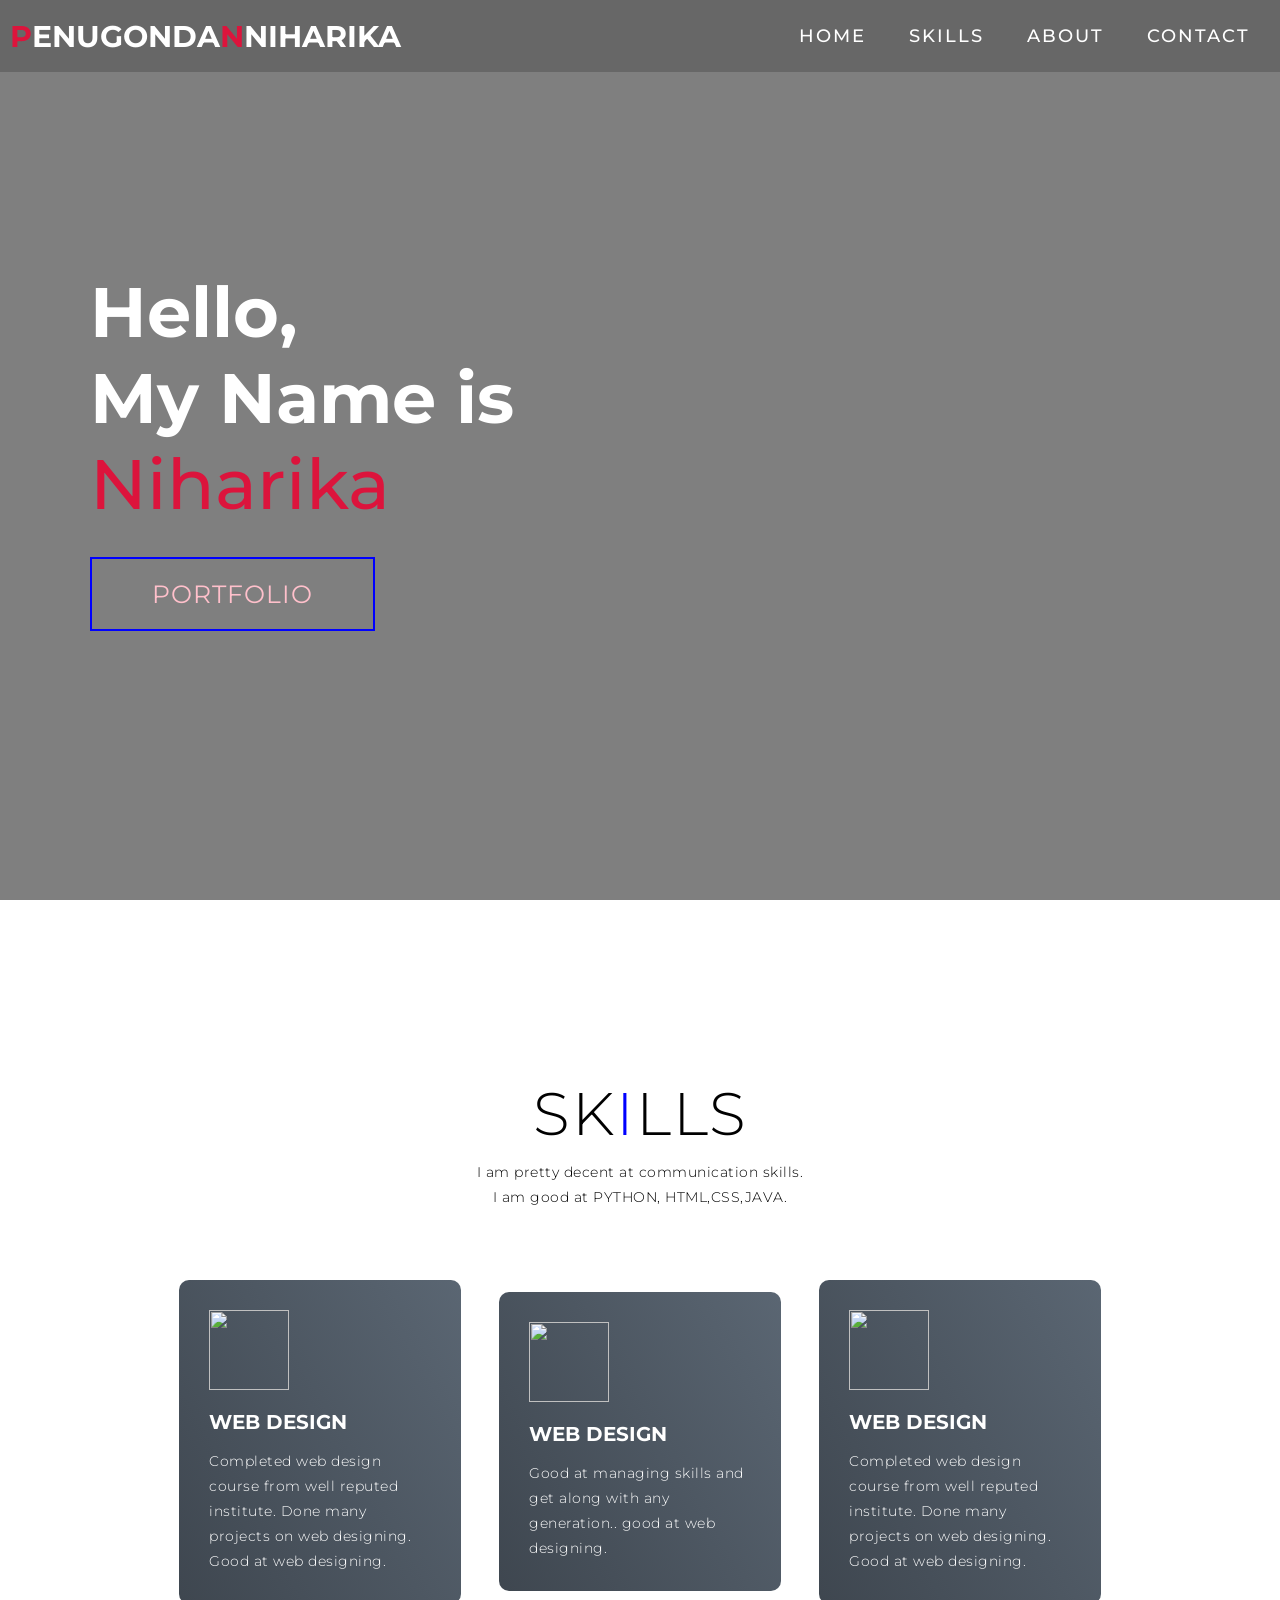
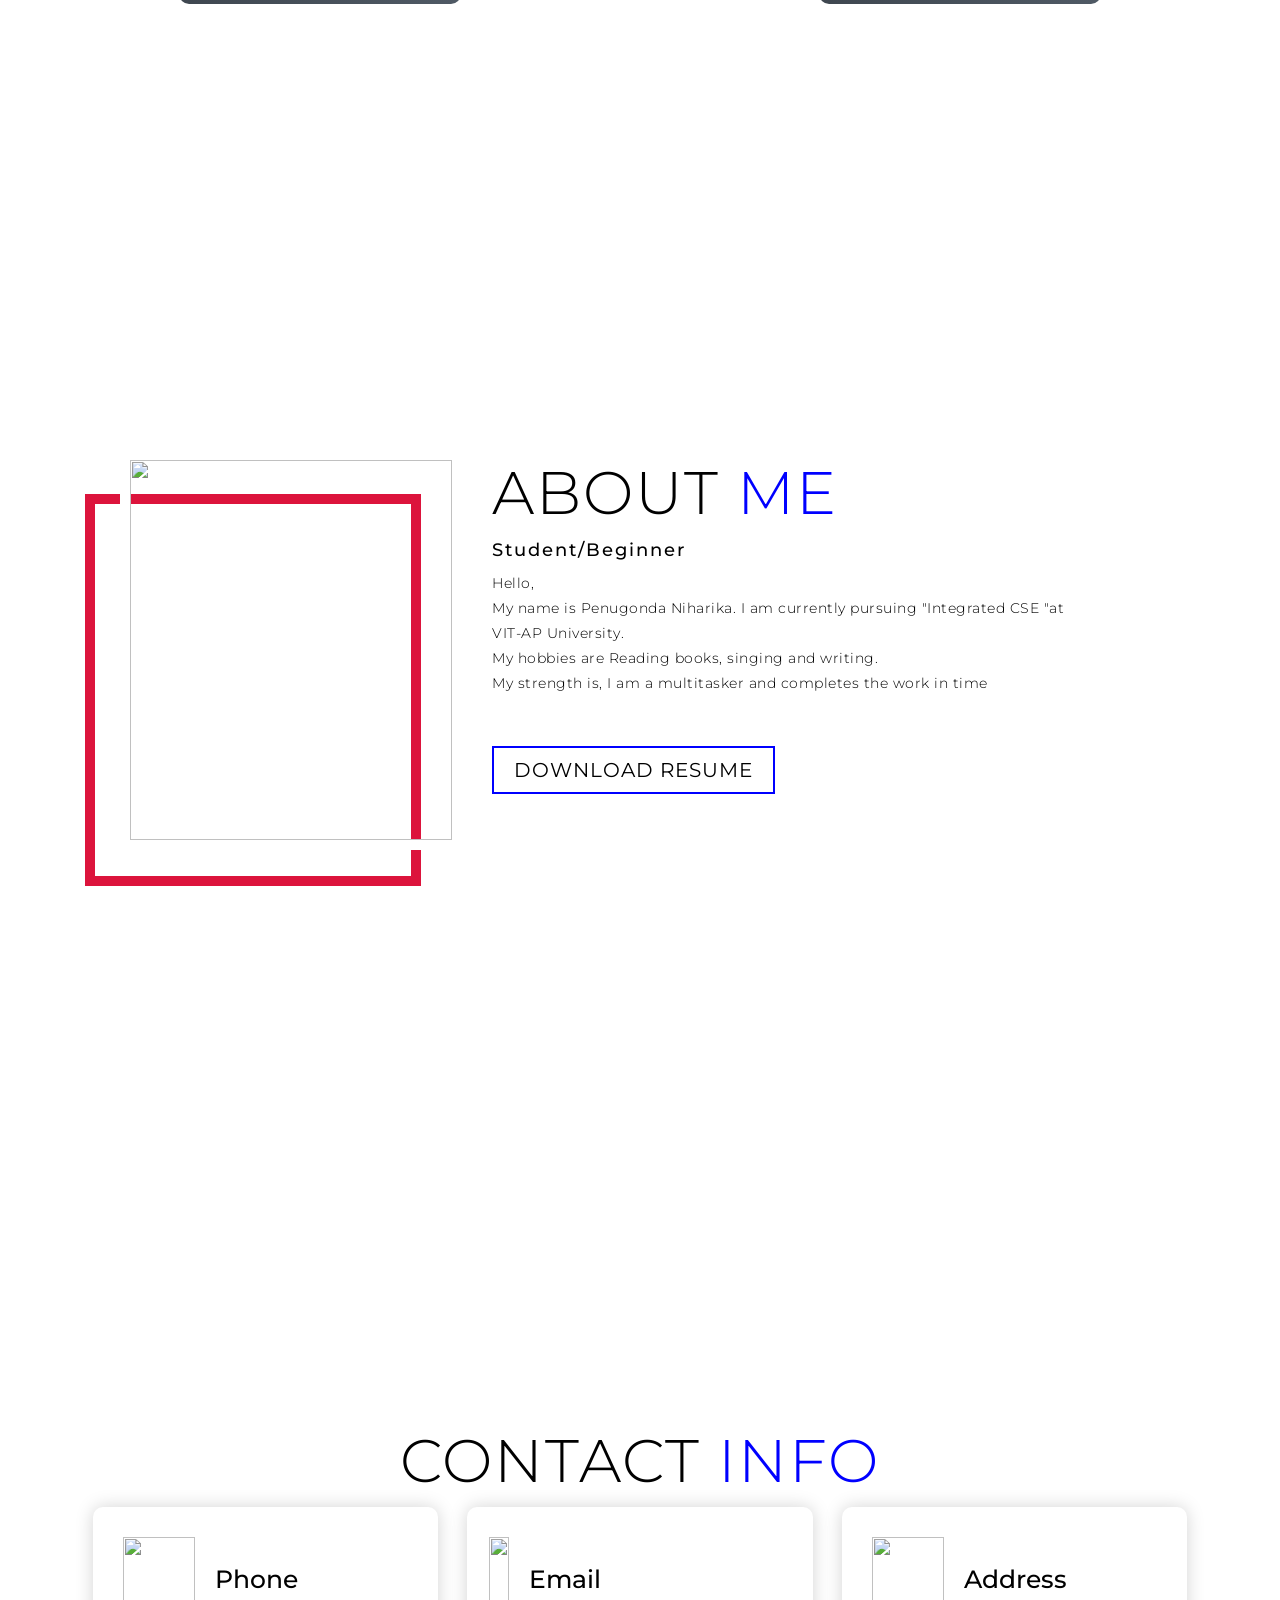
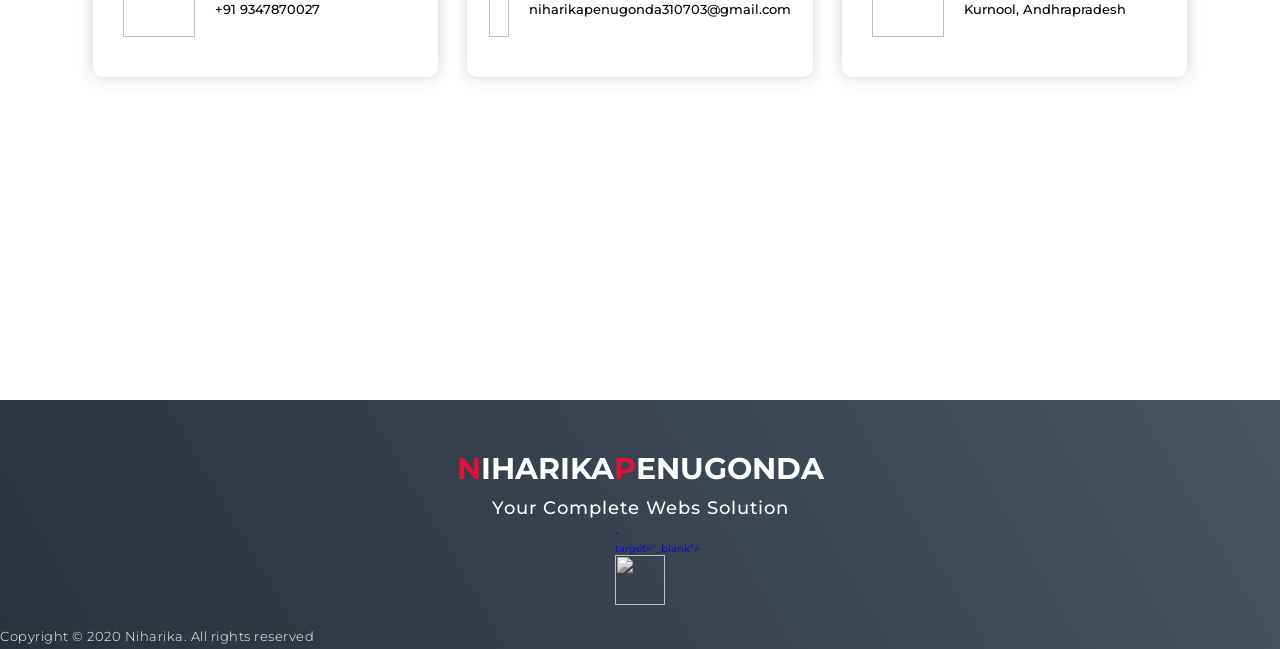
==== index.html @ 0c395444 "Create index.html `" ====
<!DOCTYPE html>
<html lang="en">

<head>
                      <meta charset="UTF-8">
                      <meta name="viewport" content="width=device-width, initial-scale=1.0">
                      <link rel="stylesheet" href="style.css">
                      <title>My Website</title>
                      <style>
                        @import 'https://fonts.googleapis.com/css?family=Montserrat:300, 400, 700&display=swap';
                        * {
                          padding: 0;
                          margin: 0;
                          box-sizing: border-box;
                        }
                        html{
                          font-size: 10px;
                          font-family: 'Montserrat', sans-serif;
                          scroll-behavior: smooth;
                        }
                        a {
                          text-decoration: none;
                        }
                        .container {
                          min-height: 100vh;
                          width: 100%;
                          display: flex;
                          align-items: center;
                          justify-content: center;
                        }
                        img {
                          height: 100%;
                          width: 100%;
                          object-fit: cover;
                        }
                        p {
                          color: black;
                          font-size: 1.4rem;
                          margin-top: 5px;
                          line-height: 2.5rem;
                          font-weight: 300;
                          letter-spacing: 0.05rem;
                        }
                        .section-title {
                          font-size: 4rem;
                          font-weight: 300;
                          color: black;
                          margin-bottom: 10px;
                          text-transform: uppercase;
                          letter-spacing: 0.2rem;
                          text-align: center;
                        }
                        .section-title span {
                          color: blue;
                        }

                        .cta {
                          display: inline-block;
                          padding: 10px 30px;
                          color: pink;
                          background-color: transparent;
                          border: 2px solid blue;
                          font-size: 2rem;
                          text-transform: uppercase;
                          letter-spacing: 0.1rem;
                          margin-top: 30px;
                          transition: 0.3s ease;
                          transition-property: background-color, color;
                        }
                        .cta:hover {
                          color: white;
                          background-color: crimson;
                        }
                        .brand h1 {
                          font-size: 3rem;
                          text-transform: uppercase;
                          color: white;
                        }
                        .brand h1 span {
                          color: crimson;
                        }

                        /* Header section */
                        #header {
                          position: fixed;
                          z-index: 1000;
                          left: 0;
                          top: 0;
                          width: 100vw;
                          height: auto;
                        }
                        #header .header {
                          min-height: 8vh;
                          background-color: rgba(31, 30, 30, 0.24);
                          transition: 0.3s ease background-color;
                        }
                        #header .nav-bar {
                          display: flex;
                          align-items: center;
                          justify-content: space-between;
                          width: 100%;
                          height: 100%;
                          max-width: 1300px;
                          padding: 0 10px;
                        }
                        #header .nav-list ul {
                          list-style: none;
                          position: absolute;
                          background-color: rgb(31, 30, 30);
                          width: 100vw;
                          height: 100vh;
                          left: 100%;
                          top: 0;
                          display: flex;
                          flex-direction: column;
                          justify-content: center;
                          align-items: center;
                          z-index: 1;
                          overflow-x: hidden;
                          transition: 0.5s ease left;
                        }
                        #header .nav-list ul.active {
                          left: 0%;
                        }
                        #header .nav-list ul a {
                          font-size: 2.5rem;
                          font-weight: 500;
                          letter-spacing: 0.2rem;
                          text-decoration: none;
                          color: white;
                          text-transform: uppercase;
                          padding: 20px;
                          display: block;
                        }
                        #header .nav-list ul a::after {
                          content: attr(data-after);
                          position: absolute;
                          top: 50%;
                          left: 50%;
                          transform: translate(-50%, -50%) scale(0);
                          color: rgba(240, 248, 255, 0.021);
                          font-size: 13rem;
                          letter-spacing: 50px;
                          z-index: -1;
                          transition: 0.3s ease letter-spacing;
                        }
                        #header .nav-list ul li:hover a::after {
                          transform: translate(-50%, -50%) scale(1);
                          letter-spacing: initial;
                        }
                        #header .nav-list ul li:hover a {
                          color: crimson;
                        }
                        #header .hamburger {
                          height: 60px;
                          width: 60px;
                          display: inline-block;
                          border: 3px solid white;
                          border-radius: 50%;
                          position: relative;
                          display: flex;
                          align-items: center;
                          justify-content: center;
                          z-index: 100;
                          cursor: pointer;
                          transform: scale(0.8);
                          margin-right: 20px;
                        }
                        #header .hamburger:after {
                          position: absolute;
                          content: '';
                          height: 100%;
                          width: 100%;
                          border-radius: 50%;
                          border: 3px solid white;
                          animation: hamburger_puls 1s ease infinite;
                        }
                        #header .hamburger .bar {
                          height: 2px;
                          width: 30px;
                          position: relative;
                          background-color: white;
                          z-index: -1;
                        }
                        #header .hamburger .bar::after,
                        #header .hamburger .bar::before {
                          content: '';
                          position: absolute;
                          height: 100%;
                          width: 100%;
                          left: 0;
                          background-color: white;
                          transition: 0.3s ease;
                          transition-property: top, bottom;
                        }
                        #header .hamburger .bar::after {
                          top: 8px;
                        }
                        #header .hamburger .bar::before {
                          bottom: 8px;
                        }
                        #header .hamburger.active .bar::before {
                          bottom: 0;
                        }
                        #header .hamburger.active .bar::after {
                          top: 0;
                        }
                        /* End Header section */

                        /* Hero Section */
                        #hero {
                          background-image: url(https://res.cloudinary.com/dhdazgldw/image/upload/v1661794485/1633190219-1633190218877_yqsqzp.jpg);
                          background-size: cover;
                          background-position:right;
                          position: relative;
                          z-index: 1;
                        }
                        #hero::after {
                          content: '';
                          position: absolute;
                          left: 0;
                          top: 0;
                          height: 100%;
                          width: 100%;
                          background-color: black;
                          opacity: 0.5;
                          z-index: -1;
                        }
                        #hero .hero {
                          max-width: 1200px;
                          margin: 0 auto;
                          padding: 0 50px;
                          justify-content: flex-start;
                        }
                        #hero h1 {
                          display: block;
                          width: fit-content;
                          font-size: 4rem;
                          position: relative;
                          color: transparent;
                          animation: text_reveal 0.5s ease forwards;
                          animation-delay: 1s;
                        }
                        #hero h1:nth-child(1) {
                          animation-delay: 1s;
                        }
                        #hero h1:nth-child(2) {
                          animation-delay: 2s;
                        }
                        #hero h1:nth-child(3) {
                          animation: text_reveal_name 0.5s ease forwards;
                          animation-delay: 3s;
                        }
                        #hero h1 span {
                          position: absolute;
                          top: 0;
                          left: 0;
                          height: 100%;
                          width: 0;
                          background-color: crimson;
                          animation: text_reveal_box 1s ease;
                          animation-delay: 0.5s;
                        }
                        #hero h1:nth-child(1) span {
                          animation-delay: 0.5s;
                        }
                        #hero h1:nth-child(2) span {
                          animation-delay: 1.5s;
                        }
                        #hero h1:nth-child(3) span {
                          animation-delay: 2.5s;
                        }

                        /* End Hero Section */

                        /* Services Section */
                        #services .services {
                          flex-direction: column;
                          text-align: center;
                          max-width: 1500px;
                          margin: 0 auto;
                          padding: 100px 0;
                        }
                        #services .service-top {
                          max-width: 500px;
                          margin: 0 auto;
                        }
                        #services .service-bottom {
                          display: flex;
                          align-items: center;
                          justify-content: center;
                          flex-wrap: wrap;
                          margin-top: 50px;
                        }
                        #services .service-item {
                          flex-basis: 80%;
                          display: flex;
                          align-items: flex-start;
                          justify-content: center;
                          flex-direction: column;
                          padding: 30px;
                          border-radius: 10px;
                          background-image: url(./img/img-1.png);
                          background-size: cover;
                          margin: 10px 5%;
                          position: relative;
                          z-index: 1;
                          overflow: hidden;
                        }
                        #services .service-item::after {
                          content: '';
                          position: absolute;
                          left: 0;
                          top: 0;
                          height: 100%;
                          width: 100%;
                          background-image: linear-gradient(60deg, #29323c 0%, #485563 100%);
                          opacity: 0.9;
                          z-index: -1;
                        }
                        #services .service-bottom .icon {
                          height: 80px;
                          width: 80px;
                          margin-bottom: 20px;
                        }
                        #services .service-item h2 {
                          font-size: 2rem;
                          color: white;
                          margin-bottom: 10px;
                          text-transform: uppercase;
                        }
                        #services .service-item p {
                          color: white;
                          text-align: left;
                        }
                        /* End Services Section */



                        /* About Section */
                        #about .about {
                          flex-direction: column-reverse;
                          text-align: center;
                          max-width: 1200px;
                          margin: 0 auto;
                          padding: 100px 20px;
                        }
                        #about .col-left {
                          width: 250px;
                          height: 360px;
                        }
                        #about .col-right {
                          width: 100%;
                        }
                        #about .col-right h2 {
                          font-size: 1.8rem;
                          font-weight: 500;
                          letter-spacing: 0.2rem;
                          margin-bottom: 10px;
                        }
                        #about .col-right p {
                          margin-bottom: 20px;
                        }
                        #about .col-right .cta {
                          color: black;
                          margin-bottom: 50px;
                          padding: 10px 20px;
                          font-size: 2rem;
                        }
                        #about .col-left .about-img {
                          height: 100%;
                          width: 100%;
                          position: relative;
                          border: 10px solid white;
                        }
                        #about .col-left .about-img::after {
                          content: '';
                          position: absolute;
                          left: -33px;
                          top: 19px;
                          height: 98%;
                          width: 98%;
                          border: 7px solid crimson;
                          z-index: -1;
                        }
                        /* End About Section */

                        /* contact Section */
                        #contact .contact {
                          flex-direction: column;
                          max-width: 1200px;
                          margin: 0 auto;
                          width: 90%;
                        }
                        #contact .contact-items {
                          /* max-width: 400px; */
                          width: 100%;
                        }
                        #contact .contact-item {
                          width: 80%;
                          padding: 20px;
                          text-align: center;
                          border-radius: 10px;
                          padding: 30px;
                          margin: 30px;
                          display: flex;
                          justify-content: center;
                          align-items: center;
                          flex-direction: column;
                          box-shadow: 0px 0px 18px 0 #0000002c;
                          transition: 0.3s ease box-shadow;
                        }
                        #contact .contact-item:hover {
                          box-shadow: 0px 0px 5px 0 #0000002c;
                        }
                        #contact .icon {
                          width: 70px;
                          margin: 0 auto;
                          margin-bottom: 10px;
                        }
                        #contact .contact-info h1 {
                          font-size: 2.5rem;
                          font-weight: 500;
                          margin-bottom: 5px;
                        }
                        #contact .contact-info h2 {
                          font-size: 1.3rem;
                          line-height: 2rem;
                          font-weight: 500;
                        }
                        /*End contact Section */

                        /* Footer */
                        #footer {
                          background-image: linear-gradient(60deg, #29323c 0%, #485563 100%);
                        }
                        #footer .footer {
                          min-height: 200px;
                          flex-direction: column;
                          padding-top: 50px;
                          padding-bottom: 10px;
                        }
                        #footer h2 {
                          color: white;
                          font-weight: 500;
                          font-size: 1.8rem;
                          letter-spacing: 0.1rem;
                          margin-top: 10px;
                          margin-bottom: 10px;
                        }
                        #footer .social-icon {
                          display: flex;
                          margin-bottom: 30px;
                        }
                        #footer .social-item {
                          height: 50px;
                          width: 50px;
                          margin: 0 5px;
                        }
                        #footer .social-item img {
                          filter: grayscale(1);
                          transition: 0.3s ease filter;
                        }
                        #footer .social-item:hover img {
                          filter: grayscale(0);
                        }
                        #footer p {
                          color: white;
                          font-size: 1.3rem;
                        }
                        /* End Footer */

                        /* Keyframes */
                        @keyframes hamburger_puls {
                          0% {
                            opacity: 1;
                            transform: scale(1);
                          }
                          100% {
                            opacity: 0;
                            transform: scale(1.4);
                          }
                        }
                        @keyframes text_reveal_box {
                          50% {
                            width: 100%;
                            left: 0;
                          }
                          100% {
                            width: 0;
                            left: 100%;
                          }
                        }
                        @keyframes text_reveal {
                          100% {
                            color: white;
                          }
                        }
                        @keyframes text_reveal_name {
                          100% {
                            color: crimson;
                            font-weight: 500;
                          }
                        }
                        /* End Keyframes */

                        /* Media Query For Tablet */
                        @media only screen and (min-width: 768px) {
                          .cta {
                            font-size: 2.5rem;
                            padding: 20px 60px;
                          }
                          h1.section-title {
                            font-size: 6rem;
                          }

                          /* Hero */
                          #hero h1 {
                            font-size: 7rem;
                          }
                          /* End Hero */

                          /* Services Section */
                          #services .service-bottom .service-item {
                            flex-basis: 45%;
                            margin: 2.5%;
                          }
                          /* End Services Section */



                          /* About */
                          #about .about {
                            flex-direction: row;
                          }
                          #about .col-left {
                            width: 600px;
                            height: 400px;
                            padding-left: 60px;
                          }
                          #about .about .col-left .about-img::after {
                            left: -45px;
                            top: 34px;
                            height: 98%;
                            width: 98%;
                            border: 10px solid crimson;
                          }
                          #about .col-right {
                            text-align: left;
                            padding: 30px;
                          }
                          #about .col-right h1 {
                            text-align: left;
                          }
                          /* End About */

                          /* contact  */
                          #contact .contact {
                            flex-direction: column;
                            padding: 100px 0;
                            align-items: center;
                            justify-content: center;
                            min-width: 20vh;
                          }
                          #contact .contact-items {
                            width: 100%;
                            display: flex;
                            flex-direction: row;
                            justify-content: space-evenly;
                            margin: 0;
                          }
                          #contact .contact-item {
                            width: 30%;
                            margin: 0;
                            flex-direction: row;
                          }
                          #contact .contact-item .icon {
                            height: 100px;
                            width: 100px;
                          }
                          #contact .contact-item .icon img {
                            object-fit: contain;
                          }
                          #contact .contact-item .contact-info {
                            width: 100%;
                            text-align: left;
                            padding-left: 20px;
                          }
                          /* End contact  */
                        }
                        /* End Media Query For Tablet */

                        /* Media Query For Desktop */
                        @media only screen and (min-width: 1200px) {
                          /* header */
                          #header .hamburger {
                            display: none;
                          }
                          #header .nav-list ul {
                            position: initial;
                            display: block;
                            height: auto;
                            width: fit-content;
                            background-color: transparent;
                          }
                          #header .nav-list ul li {
                            display: inline-block;
                          }
                          #header .nav-list ul li a {
                            font-size: 1.8rem;
                          }
                          #header .nav-list ul a:after {
                            display: none;
                          }
                          /* End header */

                          #services .service-bottom .service-item {
                            flex-basis: 22%;
                            margin: 1.5%;
                          }
                        }
  </style>
</head>

<body>
  <!-- Header -->
  <section id="header">
    <div class="header container">
      <div class="nav-bar">
        <div class="brand">
          <a href="#hero">
            <h1><span>P</span>enugonda<span>N</span>Niharika</h1>
          </a>
        </div>
        <div class="nav-list">
          <div class="hamburger">
            <div class="bar"></div>
          </div>
          <ul>
            <li><a href="#hero" data-after="Home">Home</a></li>
            <li><a href="#services" data-after="Service">Skills</a></li>
            
            <li><a href="#about" data-after="About">About</a></li>
            <li><a href="#contact" data-after="Contact">Contact</a></li>
          </ul>
        </div>
      </div>
    </div>
  </section>
  <!-- End Header -->


  <!-- Hero Section  -->
  <section id="hero">
    <div class="hero container">
      <div>
        <h1>Hello, <span></span></h1>
        <h1>My Name is <span></span></h1>
        <h1>Niharika <span></span></h1>
        <a href="#projects" type="button" class="cta">Portfolio</a>
      </div>
    </div>
  </section>
  <!-- End Hero Section  -->

  <!-- Service Section -->
  <section id="services">
    <div class="services container">
      <div class="service-top">
        <h1 class="section-title">Sk<span>i</span>lls</h1>
        <p>I am pretty decent at communication skills.<br>I am good at PYTHON, HTML,CSS,JAVA.<br>
          </p>
      </div>
      <div class="service-bottom">
        <div class="service-item">
          <div class="icon"><img src="https://img.icons8.com/bubbles/100/000000/services.png" /></div>
          <h2>Web Design</h2>
          <p>Completed web design course from well reputed institute. Done many projects on web designing.
            Good at web designing.</p>
        </div>
        <div class="service-item">
          <div class="icon"><img src="https://img.icons8.com/bubbles/100/000000/services.png" /></div>
          <h2>Web Design</h2>
          <p>Good at managing skills and get along with any generation..
            good at web designing.</p>
        </div>
        <div class="service-item">
          <div class="icon"><img src="https://img.icons8.com/bubbles/100/000000/services.png" /></div>
          <h2>Web Design</h2>
          <p>Completed web design course from well reputed institute. Done many projects on web designing.
           Good at web designing.</p>
        </div>
      </div>
    </div>
  </section>
  <!-- End Service Section -->

  
  <!-- About Section -->
  <section id="about">
    <div class="about container">
      <div class="col-left">
        <div class="about-img">
          <img src="https://res.cloudinary.com/dhdazgldw/image/upload/v1661794059/WhatsApp_Image_2022-07-31_at_12.24.04_AM_dkgjrw.jpg">
        </div>
      </div>
      <div class="col-right">
        <h1 class="section-title">About <span>me</span></h1>
        <h2>Student/Beginner</h2>
        <p>Hello,<br>My name is Penugonda Niharika. I am currently pursuing "Integrated CSE "at <br>VIT-AP University.
        <br>My hobbies are Reading books, singing and writing.<br>
        My strength is, I am a multitasker and completes the work in time </p>
        <a href="#" class="cta">Download Resume</a>
      </div>
    </div>
  </section>
  <!-- End About Section -->

  <!-- Contact Section -->
  <section id="contact">
    <div class="contact container">
      <div>
        <h1 class="section-title">Contact <span>info</span></h1>
      </div>
      <div class="contact-items">
        <div class="contact-item">
          <div class="icon"><img src="https://img.icons8.com/bubbles/100/000000/phone.png" /></div>
          <div class="contact-info">
            <h1>Phone</h1>
            <h2>+91 9347870027</h2>
          </div>
        </div>
        <div class="contact-item">
          <div class="icon"><img src="https://img.icons8.com/bubbles/100/000000/new-post.png" /></div>
          <div class="contact-info">
            <h1>Email</h1>
            <h2>niharikapenugonda310703@gmail.com</h2>
          </div>
        </div>
        <div class="contact-item">
          <div class="icon"><img src="https://img.icons8.com/bubbles/100/000000/map-marker.png" /></div>
          <div class="contact-info">
            <h1>Address</h1>
            <h2>Kurnool, Andhrapradesh</h2>
          </div>
        </div>
      </div>
    </div>
  </section>
  <!-- End Contact Section -->

  <!-- Footer -->
  <section id="footer">
    <div class="footer container">
      <div class="brand">
        <h1><span>N</span>iharika<span>P</span>enugonda</h1>
      </div>
      <h2>Your Complete Webs Solution</h2>
      <div class="social-icon">
        
        <div class="social-item">
          <a href=" <a href="https://www.instagram.com/niharika_nihas_3107=" target="_blank">" target="_blank"><img src="https://img.icons8.com/bubbles/100/000000/instagram-new.png" /></a>
        </div>
        
        </div>
      </div>
      <p>Copyright © 2020 Niharika. All rights reserved</p>
    </div>
  </section>
  <!-- End Footer -->
  <script src="./app.js"></script>
</body>

</html>
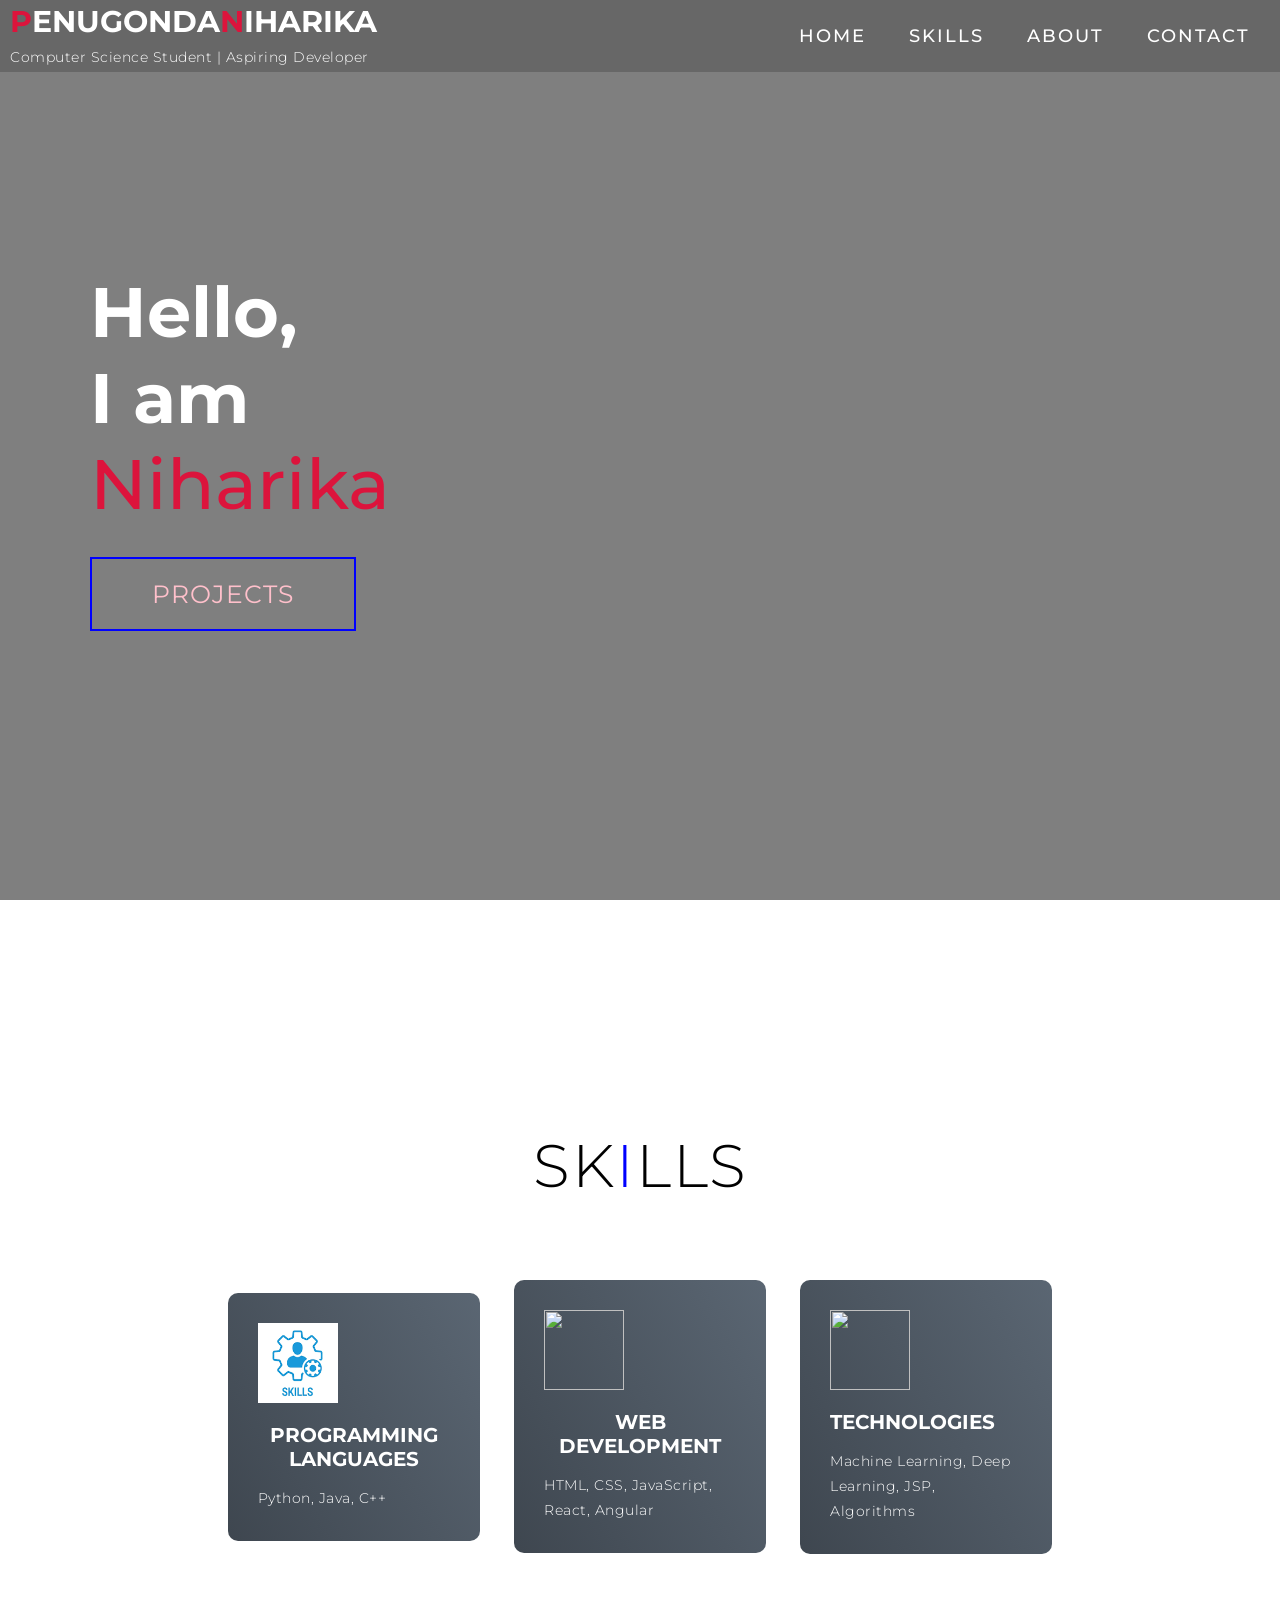
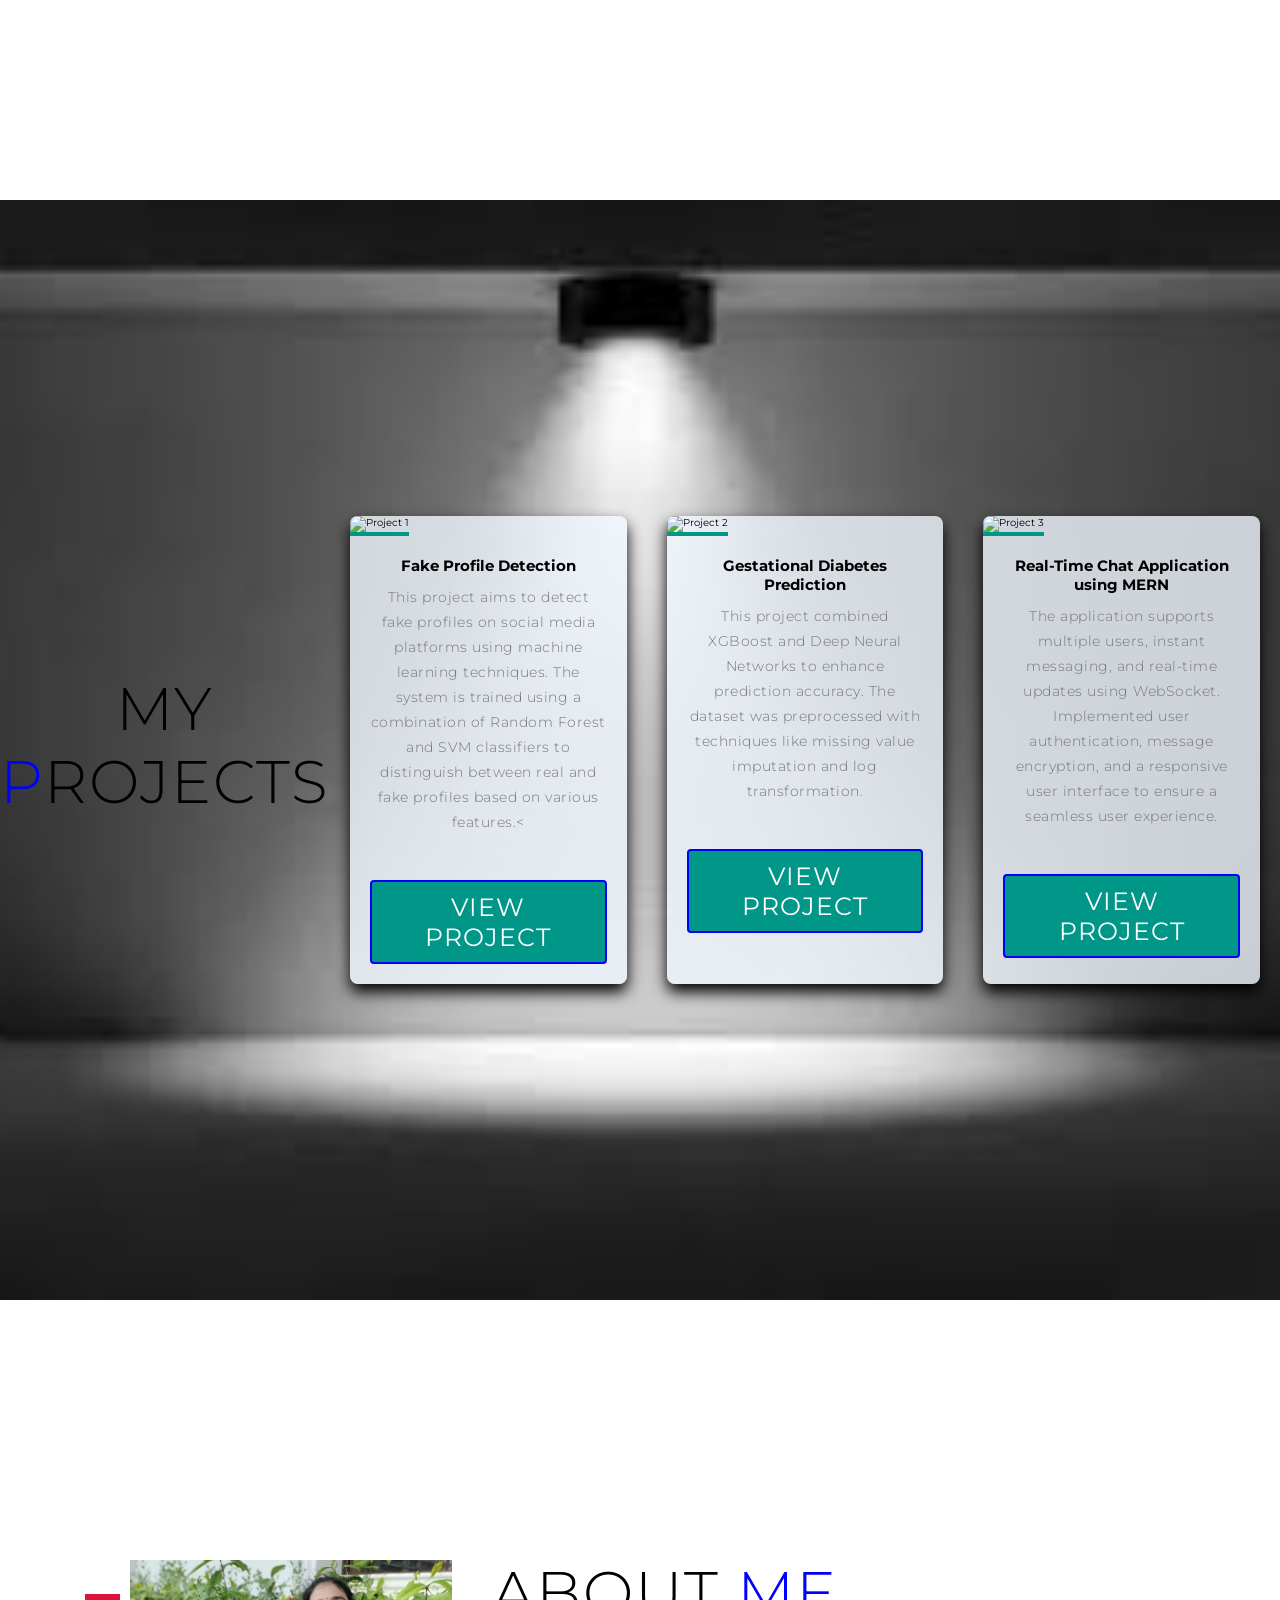
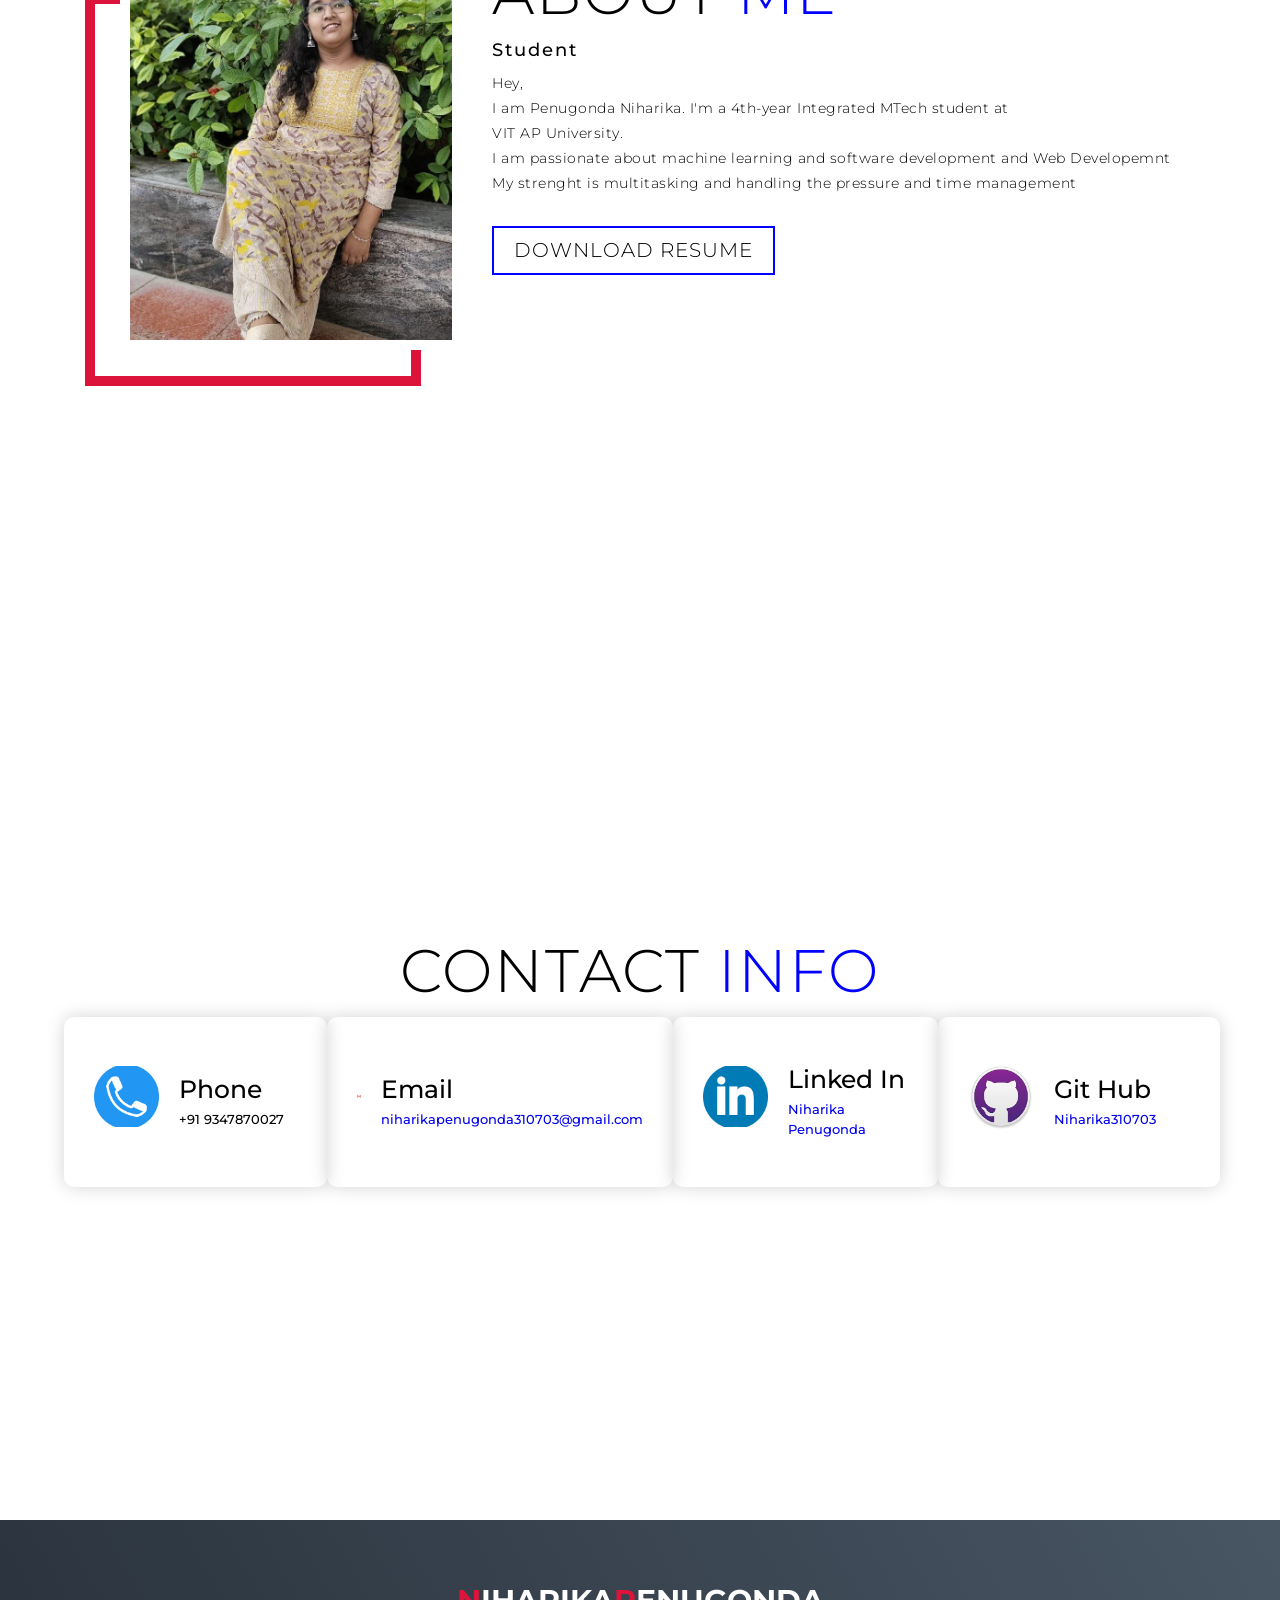
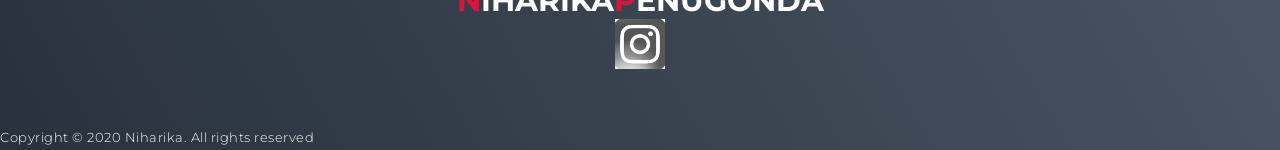
==== commit 539e042b: "Add files via upload" ====
--- a/index.html
+++ b/index.html
@@ -1,774 +1,210 @@
-<!DOCTYPE html>
-<html lang="en">
-
-<head>
-                      <meta charset="UTF-8">
-                      <meta name="viewport" content="width=device-width, initial-scale=1.0">
-                      <link rel="stylesheet" href="style.css">
-                      <title>My Website</title>
-                      <style>
-                        @import 'https://fonts.googleapis.com/css?family=Montserrat:300, 400, 700&display=swap';
-                        * {
-                          padding: 0;
-                          margin: 0;
-                          box-sizing: border-box;
-                        }
-                        html{
-                          font-size: 10px;
-                          font-family: 'Montserrat', sans-serif;
-                          scroll-behavior: smooth;
-                        }
-                        a {
-                          text-decoration: none;
-                        }
-                        .container {
-                          min-height: 100vh;
-                          width: 100%;
-                          display: flex;
-                          align-items: center;
-                          justify-content: center;
-                        }
-                        img {
-                          height: 100%;
-                          width: 100%;
-                          object-fit: cover;
-                        }
-                        p {
-                          color: black;
-                          font-size: 1.4rem;
-                          margin-top: 5px;
-                          line-height: 2.5rem;
-                          font-weight: 300;
-                          letter-spacing: 0.05rem;
-                        }
-                        .section-title {
-                          font-size: 4rem;
-                          font-weight: 300;
-                          color: black;
-                          margin-bottom: 10px;
-                          text-transform: uppercase;
-                          letter-spacing: 0.2rem;
-                          text-align: center;
-                        }
-                        .section-title span {
-                          color: blue;
-                        }
-
-                        .cta {
-                          display: inline-block;
-                          padding: 10px 30px;
-                          color: pink;
-                          background-color: transparent;
-                          border: 2px solid blue;
-                          font-size: 2rem;
-                          text-transform: uppercase;
-                          letter-spacing: 0.1rem;
-                          margin-top: 30px;
-                          transition: 0.3s ease;
-                          transition-property: background-color, color;
-                        }
-                        .cta:hover {
-                          color: white;
-                          background-color: crimson;
-                        }
-                        .brand h1 {
-                          font-size: 3rem;
-                          text-transform: uppercase;
-                          color: white;
-                        }
-                        .brand h1 span {
-                          color: crimson;
-                        }
-
-                        /* Header section */
-                        #header {
-                          position: fixed;
-                          z-index: 1000;
-                          left: 0;
-                          top: 0;
-                          width: 100vw;
-                          height: auto;
-                        }
-                        #header .header {
-                          min-height: 8vh;
-                          background-color: rgba(31, 30, 30, 0.24);
-                          transition: 0.3s ease background-color;
-                        }
-                        #header .nav-bar {
-                          display: flex;
-                          align-items: center;
-                          justify-content: space-between;
-                          width: 100%;
-                          height: 100%;
-                          max-width: 1300px;
-                          padding: 0 10px;
-                        }
-                        #header .nav-list ul {
-                          list-style: none;
-                          position: absolute;
-                          background-color: rgb(31, 30, 30);
-                          width: 100vw;
-                          height: 100vh;
-                          left: 100%;
-                          top: 0;
-                          display: flex;
-                          flex-direction: column;
-                          justify-content: center;
-                          align-items: center;
-                          z-index: 1;
-                          overflow-x: hidden;
-                          transition: 0.5s ease left;
-                        }
-                        #header .nav-list ul.active {
-                          left: 0%;
-                        }
-                        #header .nav-list ul a {
-                          font-size: 2.5rem;
-                          font-weight: 500;
-                          letter-spacing: 0.2rem;
-                          text-decoration: none;
-                          color: white;
-                          text-transform: uppercase;
-                          padding: 20px;
-                          display: block;
-                        }
-                        #header .nav-list ul a::after {
-                          content: attr(data-after);
-                          position: absolute;
-                          top: 50%;
-                          left: 50%;
-                          transform: translate(-50%, -50%) scale(0);
-                          color: rgba(240, 248, 255, 0.021);
-                          font-size: 13rem;
-                          letter-spacing: 50px;
-                          z-index: -1;
-                          transition: 0.3s ease letter-spacing;
-                        }
-                        #header .nav-list ul li:hover a::after {
-                          transform: translate(-50%, -50%) scale(1);
-                          letter-spacing: initial;
-                        }
-                        #header .nav-list ul li:hover a {
-                          color: crimson;
-                        }
-                        #header .hamburger {
-                          height: 60px;
-                          width: 60px;
-                          display: inline-block;
-                          border: 3px solid white;
-                          border-radius: 50%;
-                          position: relative;
-                          display: flex;
-                          align-items: center;
-                          justify-content: center;
-                          z-index: 100;
-                          cursor: pointer;
-                          transform: scale(0.8);
-                          margin-right: 20px;
-                        }
-                        #header .hamburger:after {
-                          position: absolute;
-                          content: '';
-                          height: 100%;
-                          width: 100%;
-                          border-radius: 50%;
-                          border: 3px solid white;
-                          animation: hamburger_puls 1s ease infinite;
-                        }
-                        #header .hamburger .bar {
-                          height: 2px;
-                          width: 30px;
-                          position: relative;
-                          background-color: white;
-                          z-index: -1;
-                        }
-                        #header .hamburger .bar::after,
-                        #header .hamburger .bar::before {
-                          content: '';
-                          position: absolute;
-                          height: 100%;
-                          width: 100%;
-                          left: 0;
-                          background-color: white;
-                          transition: 0.3s ease;
-                          transition-property: top, bottom;
-                        }
-                        #header .hamburger .bar::after {
-                          top: 8px;
-                        }
-                        #header .hamburger .bar::before {
-                          bottom: 8px;
-                        }
-                        #header .hamburger.active .bar::before {
-                          bottom: 0;
-                        }
-                        #header .hamburger.active .bar::after {
-                          top: 0;
-                        }
-                        /* End Header section */
-
-                        /* Hero Section */
-                        #hero {
-                          background-image: url(https://res.cloudinary.com/dhdazgldw/image/upload/v1661794485/1633190219-1633190218877_yqsqzp.jpg);
-                          background-size: cover;
-                          background-position:right;
-                          position: relative;
-                          z-index: 1;
-                        }
-                        #hero::after {
-                          content: '';
-                          position: absolute;
-                          left: 0;
-                          top: 0;
-                          height: 100%;
-                          width: 100%;
-                          background-color: black;
-                          opacity: 0.5;
-                          z-index: -1;
-                        }
-                        #hero .hero {
-                          max-width: 1200px;
-                          margin: 0 auto;
-                          padding: 0 50px;
-                          justify-content: flex-start;
-                        }
-                        #hero h1 {
-                          display: block;
-                          width: fit-content;
-                          font-size: 4rem;
-                          position: relative;
-                          color: transparent;
-                          animation: text_reveal 0.5s ease forwards;
-                          animation-delay: 1s;
-                        }
-                        #hero h1:nth-child(1) {
-                          animation-delay: 1s;
-                        }
-                        #hero h1:nth-child(2) {
-                          animation-delay: 2s;
-                        }
-                        #hero h1:nth-child(3) {
-                          animation: text_reveal_name 0.5s ease forwards;
-                          animation-delay: 3s;
-                        }
-                        #hero h1 span {
-                          position: absolute;
-                          top: 0;
-                          left: 0;
-                          height: 100%;
-                          width: 0;
-                          background-color: crimson;
-                          animation: text_reveal_box 1s ease;
-                          animation-delay: 0.5s;
-                        }
-                        #hero h1:nth-child(1) span {
-                          animation-delay: 0.5s;
-                        }
-                        #hero h1:nth-child(2) span {
-                          animation-delay: 1.5s;
-                        }
-                        #hero h1:nth-child(3) span {
-                          animation-delay: 2.5s;
-                        }
-
-                        /* End Hero Section */
-
-                        /* Services Section */
-                        #services .services {
-                          flex-direction: column;
-                          text-align: center;
-                          max-width: 1500px;
-                          margin: 0 auto;
-                          padding: 100px 0;
-                        }
-                        #services .service-top {
-                          max-width: 500px;
-                          margin: 0 auto;
-                        }
-                        #services .service-bottom {
-                          display: flex;
-                          align-items: center;
-                          justify-content: center;
-                          flex-wrap: wrap;
-                          margin-top: 50px;
-                        }
-                        #services .service-item {
-                          flex-basis: 80%;
-                          display: flex;
-                          align-items: flex-start;
-                          justify-content: center;
-                          flex-direction: column;
-                          padding: 30px;
-                          border-radius: 10px;
-                          background-image: url(./img/img-1.png);
-                          background-size: cover;
-                          margin: 10px 5%;
-                          position: relative;
-                          z-index: 1;
-                          overflow: hidden;
-                        }
-                        #services .service-item::after {
-                          content: '';
-                          position: absolute;
-                          left: 0;
-                          top: 0;
-                          height: 100%;
-                          width: 100%;
-                          background-image: linear-gradient(60deg, #29323c 0%, #485563 100%);
-                          opacity: 0.9;
-                          z-index: -1;
-                        }
-                        #services .service-bottom .icon {
-                          height: 80px;
-                          width: 80px;
-                          margin-bottom: 20px;
-                        }
-                        #services .service-item h2 {
-                          font-size: 2rem;
-                          color: white;
-                          margin-bottom: 10px;
-                          text-transform: uppercase;
-                        }
-                        #services .service-item p {
-                          color: white;
-                          text-align: left;
-                        }
-                        /* End Services Section */
-
-
-
-                        /* About Section */
-                        #about .about {
-                          flex-direction: column-reverse;
-                          text-align: center;
-                          max-width: 1200px;
-                          margin: 0 auto;
-                          padding: 100px 20px;
-                        }
-                        #about .col-left {
-                          width: 250px;
-                          height: 360px;
-                        }
-                        #about .col-right {
-                          width: 100%;
-                        }
-                        #about .col-right h2 {
-                          font-size: 1.8rem;
-                          font-weight: 500;
-                          letter-spacing: 0.2rem;
-                          margin-bottom: 10px;
-                        }
-                        #about .col-right p {
-                          margin-bottom: 20px;
-                        }
-                        #about .col-right .cta {
-                          color: black;
-                          margin-bottom: 50px;
-                          padding: 10px 20px;
-                          font-size: 2rem;
-                        }
-                        #about .col-left .about-img {
-                          height: 100%;
-                          width: 100%;
-                          position: relative;
-                          border: 10px solid white;
-                        }
-                        #about .col-left .about-img::after {
-                          content: '';
-                          position: absolute;
-                          left: -33px;
-                          top: 19px;
-                          height: 98%;
-                          width: 98%;
-                          border: 7px solid crimson;
-                          z-index: -1;
-                        }
-                        /* End About Section */
-
-                        /* contact Section */
-                        #contact .contact {
-                          flex-direction: column;
-                          max-width: 1200px;
-                          margin: 0 auto;
-                          width: 90%;
-                        }
-                        #contact .contact-items {
-                          /* max-width: 400px; */
-                          width: 100%;
-                        }
-                        #contact .contact-item {
-                          width: 80%;
-                          padding: 20px;
-                          text-align: center;
-                          border-radius: 10px;
-                          padding: 30px;
-                          margin: 30px;
-                          display: flex;
-                          justify-content: center;
-                          align-items: center;
-                          flex-direction: column;
-                          box-shadow: 0px 0px 18px 0 #0000002c;
-                          transition: 0.3s ease box-shadow;
-                        }
-                        #contact .contact-item:hover {
-                          box-shadow: 0px 0px 5px 0 #0000002c;
-                        }
-                        #contact .icon {
-                          width: 70px;
-                          margin: 0 auto;
-                          margin-bottom: 10px;
-                        }
-                        #contact .contact-info h1 {
-                          font-size: 2.5rem;
-                          font-weight: 500;
-                          margin-bottom: 5px;
-                        }
-                        #contact .contact-info h2 {
-                          font-size: 1.3rem;
-                          line-height: 2rem;
-                          font-weight: 500;
-                        }
-                        /*End contact Section */
-
-                        /* Footer */
-                        #footer {
-                          background-image: linear-gradient(60deg, #29323c 0%, #485563 100%);
-                        }
-                        #footer .footer {
-                          min-height: 200px;
-                          flex-direction: column;
-                          padding-top: 50px;
-                          padding-bottom: 10px;
-                        }
-                        #footer h2 {
-                          color: white;
-                          font-weight: 500;
-                          font-size: 1.8rem;
-                          letter-spacing: 0.1rem;
-                          margin-top: 10px;
-                          margin-bottom: 10px;
-                        }
-                        #footer .social-icon {
-                          display: flex;
-                          margin-bottom: 30px;
-                        }
-                        #footer .social-item {
-                          height: 50px;
-                          width: 50px;
-                          margin: 0 5px;
-                        }
-                        #footer .social-item img {
-                          filter: grayscale(1);
-                          transition: 0.3s ease filter;
-                        }
-                        #footer .social-item:hover img {
-                          filter: grayscale(0);
-                        }
-                        #footer p {
-                          color: white;
-                          font-size: 1.3rem;
-                        }
-                        /* End Footer */
-
-                        /* Keyframes */
-                        @keyframes hamburger_puls {
-                          0% {
-                            opacity: 1;
-                            transform: scale(1);
-                          }
-                          100% {
-                            opacity: 0;
-                            transform: scale(1.4);
-                          }
-                        }
-                        @keyframes text_reveal_box {
-                          50% {
-                            width: 100%;
-                            left: 0;
-                          }
-                          100% {
-                            width: 0;
-                            left: 100%;
-                          }
-                        }
-                        @keyframes text_reveal {
-                          100% {
-                            color: white;
-                          }
-                        }
-                        @keyframes text_reveal_name {
-                          100% {
-                            color: crimson;
-                            font-weight: 500;
-                          }
-                        }
-                        /* End Keyframes */
-
-                        /* Media Query For Tablet */
-                        @media only screen and (min-width: 768px) {
-                          .cta {
-                            font-size: 2.5rem;
-                            padding: 20px 60px;
-                          }
-                          h1.section-title {
-                            font-size: 6rem;
-                          }
-
-                          /* Hero */
-                          #hero h1 {
-                            font-size: 7rem;
-                          }
-                          /* End Hero */
-
-                          /* Services Section */
-                          #services .service-bottom .service-item {
-                            flex-basis: 45%;
-                            margin: 2.5%;
-                          }
-                          /* End Services Section */
-
-
-
-                          /* About */
-                          #about .about {
-                            flex-direction: row;
-                          }
-                          #about .col-left {
-                            width: 600px;
-                            height: 400px;
-                            padding-left: 60px;
-                          }
-                          #about .about .col-left .about-img::after {
-                            left: -45px;
-                            top: 34px;
-                            height: 98%;
-                            width: 98%;
-                            border: 10px solid crimson;
-                          }
-                          #about .col-right {
-                            text-align: left;
-                            padding: 30px;
-                          }
-                          #about .col-right h1 {
-                            text-align: left;
-                          }
-                          /* End About */
-
-                          /* contact  */
-                          #contact .contact {
-                            flex-direction: column;
-                            padding: 100px 0;
-                            align-items: center;
-                            justify-content: center;
-                            min-width: 20vh;
-                          }
-                          #contact .contact-items {
-                            width: 100%;
-                            display: flex;
-                            flex-direction: row;
-                            justify-content: space-evenly;
-                            margin: 0;
-                          }
-                          #contact .contact-item {
-                            width: 30%;
-                            margin: 0;
-                            flex-direction: row;
-                          }
-                          #contact .contact-item .icon {
-                            height: 100px;
-                            width: 100px;
-                          }
-                          #contact .contact-item .icon img {
-                            object-fit: contain;
-                          }
-                          #contact .contact-item .contact-info {
-                            width: 100%;
-                            text-align: left;
-                            padding-left: 20px;
-                          }
-                          /* End contact  */
-                        }
-                        /* End Media Query For Tablet */
-
-                        /* Media Query For Desktop */
-                        @media only screen and (min-width: 1200px) {
-                          /* header */
-                          #header .hamburger {
-                            display: none;
-                          }
-                          #header .nav-list ul {
-                            position: initial;
-                            display: block;
-                            height: auto;
-                            width: fit-content;
-                            background-color: transparent;
-                          }
-                          #header .nav-list ul li {
-                            display: inline-block;
-                          }
-                          #header .nav-list ul li a {
-                            font-size: 1.8rem;
-                          }
-                          #header .nav-list ul a:after {
-                            display: none;
-                          }
-                          /* End header */
-
-                          #services .service-bottom .service-item {
-                            flex-basis: 22%;
-                            margin: 1.5%;
-                          }
-                        }
-  </style>
-</head>
-
-<body>
-  <!-- Header -->
-  <section id="header">
-    <div class="header container">
-      <div class="nav-bar">
-        <div class="brand">
-          <a href="#hero">
-            <h1><span>P</span>enugonda<span>N</span>Niharika</h1>
-          </a>
-        </div>
-        <div class="nav-list">
-          <div class="hamburger">
-            <div class="bar"></div>
-          </div>
-          <ul>
-            <li><a href="#hero" data-after="Home">Home</a></li>
-            <li><a href="#services" data-after="Service">Skills</a></li>
-            
-            <li><a href="#about" data-after="About">About</a></li>
-            <li><a href="#contact" data-after="Contact">Contact</a></li>
-          </ul>
-        </div>
-      </div>
-    </div>
-  </section>
-  <!-- End Header -->
-
-
-  <!-- Hero Section  -->
-  <section id="hero">
-    <div class="hero container">
-      <div>
-        <h1>Hello, <span></span></h1>
-        <h1>My Name is <span></span></h1>
-        <h1>Niharika <span></span></h1>
-        <a href="#projects" type="button" class="cta">Portfolio</a>
-      </div>
-    </div>
-  </section>
-  <!-- End Hero Section  -->
-
-  <!-- Service Section -->
-  <section id="services">
-    <div class="services container">
-      <div class="service-top">
-        <h1 class="section-title">Sk<span>i</span>lls</h1>
-        <p>I am pretty decent at communication skills.<br>I am good at PYTHON, HTML,CSS,JAVA.<br>
-          </p>
-      </div>
-      <div class="service-bottom">
-        <div class="service-item">
-          <div class="icon"><img src="https://img.icons8.com/bubbles/100/000000/services.png" /></div>
-          <h2>Web Design</h2>
-          <p>Completed web design course from well reputed institute. Done many projects on web designing.
-            Good at web designing.</p>
-        </div>
-        <div class="service-item">
-          <div class="icon"><img src="https://img.icons8.com/bubbles/100/000000/services.png" /></div>
-          <h2>Web Design</h2>
-          <p>Good at managing skills and get along with any generation..
-            good at web designing.</p>
-        </div>
-        <div class="service-item">
-          <div class="icon"><img src="https://img.icons8.com/bubbles/100/000000/services.png" /></div>
-          <h2>Web Design</h2>
-          <p>Completed web design course from well reputed institute. Done many projects on web designing.
-           Good at web designing.</p>
-        </div>
-      </div>
-    </div>
-  </section>
-  <!-- End Service Section -->
-
-  
-  <!-- About Section -->
-  <section id="about">
-    <div class="about container">
-      <div class="col-left">
-        <div class="about-img">
-          <img src="https://res.cloudinary.com/dhdazgldw/image/upload/v1661794059/WhatsApp_Image_2022-07-31_at_12.24.04_AM_dkgjrw.jpg">
-        </div>
-      </div>
-      <div class="col-right">
-        <h1 class="section-title">About <span>me</span></h1>
-        <h2>Student/Beginner</h2>
-        <p>Hello,<br>My name is Penugonda Niharika. I am currently pursuing "Integrated CSE "at <br>VIT-AP University.
-        <br>My hobbies are Reading books, singing and writing.<br>
-        My strength is, I am a multitasker and completes the work in time </p>
-        <a href="#" class="cta">Download Resume</a>
-      </div>
-    </div>
-  </section>
-  <!-- End About Section -->
-
-  <!-- Contact Section -->
-  <section id="contact">
-    <div class="contact container">
-      <div>
-        <h1 class="section-title">Contact <span>info</span></h1>
-      </div>
-      <div class="contact-items">
-        <div class="contact-item">
-          <div class="icon"><img src="https://img.icons8.com/bubbles/100/000000/phone.png" /></div>
-          <div class="contact-info">
-            <h1>Phone</h1>
-            <h2>+91 9347870027</h2>
-          </div>
-        </div>
-        <div class="contact-item">
-          <div class="icon"><img src="https://img.icons8.com/bubbles/100/000000/new-post.png" /></div>
-          <div class="contact-info">
-            <h1>Email</h1>
-            <h2>niharikapenugonda310703@gmail.com</h2>
-          </div>
-        </div>
-        <div class="contact-item">
-          <div class="icon"><img src="https://img.icons8.com/bubbles/100/000000/map-marker.png" /></div>
-          <div class="contact-info">
-            <h1>Address</h1>
-            <h2>Kurnool, Andhrapradesh</h2>
-          </div>
-        </div>
-      </div>
-    </div>
-  </section>
-  <!-- End Contact Section -->
-
-  <!-- Footer -->
-  <section id="footer">
-    <div class="footer container">
-      <div class="brand">
-        <h1><span>N</span>iharika<span>P</span>enugonda</h1>
-      </div>
-      <h2>Your Complete Webs Solution</h2>
-      <div class="social-icon">
-        
-        <div class="social-item">
-          <a href=" <a href="https://www.instagram.com/niharika_nihas_3107=" target="_blank">" target="_blank"><img src="https://img.icons8.com/bubbles/100/000000/instagram-new.png" /></a>
-        </div>
-        
-        </div>
-      </div>
-      <p>Copyright © 2020 Niharika. All rights reserved</p>
-    </div>
-  </section>
-  <!-- End Footer -->
-  <script src="./app.js"></script>
-</body>
-
-</html>
+<!DOCTYPE html>
+<html lang="en">
+
+<head>
+                      <meta charset="UTF-8">
+                      <meta name="viewport" content="width=device-width, initial-scale=1.0">
+                      <link rel="stylesheet" href="style.css">
+                      <title>My Portfolio</title>
+
+</head>
+
+<body>
+  <!-- Header -->
+  <section id="header">
+    <div class="header container">
+      <div class="nav-bar">
+        <div class="brand">
+          <a href="#hero">
+            <h1><span>P</span>enugonda<span>N</span>iharika</h1>
+            <p>Computer Science Student | Aspiring Developer</p>
+          </a>
+        </div>
+        <div class="nav-list">
+          <div class="hamburger">
+            <div class="bar"></div>
+          </div>
+          <ul>
+            <li><a href="#hero" data-after="Home">Home</a></li>
+            <li><a href="#services" data-after="Service">Skills</a></li>
+            
+            <li><a href="#about" data-after="About">About</a></li>
+            <li><a href="#contact" data-after="Contact">Contact</a></li>
+          </ul>
+        </div>
+      </div>
+    </div>
+  </section>
+  <!-- End Header -->
+
+
+  <!-- Hero Section  -->
+  <section id="hero">
+    <div class="hero container">
+      <div>
+        <h1>Hello, <span></span></h1>
+        <h1>I am  <span></span></h1>
+        <h1>Niharika <span></span></h1>
+        <a href="#projects" type="button" class="cta">Projects</a>
+      </div>
+    </div>
+  </section>
+  <!-- End Hero Section  -->
+
+  <!-- Service Section -->
+  <section id="services">
+    <div class="services container">
+      <div class="service-top">
+        <h1 class="section-title">Sk<span>i</span>lls</h1>
+      </div>
+      <div class="pluse-effect">
+       <div class="service-bottom">
+        <div class="service-item">
+          <div class="icon"><img src="[data-uri]" /></div>
+          <h2>Programming Languages</h2>
+          <p>Python, Java, C++</p>
+        </div> 
+        <div class="service-item">
+          <div class="icon"><img src="https://c8.alamy.com/comp/W9J4CY/web-development-vector-icon-symbol-creative-sign-from-seo-and-development-icons-collection-filled-flat-web-development-icon-for-computer-and-mobile-W9J4CY.jpg" /></div>
+          <h2>Web Development</h2>
+          <p>HTML, CSS, JavaScript, React, Angular</p>
+        </div>
+        <div class="service-item">
+          <div class="icon"><img src="https://img.icons8.com/bubbles/100/000000/services.png" /></div>
+          <h2>Technologies</h2>
+          <p>Machine Learning, Deep Learning, JSP, Algorithms</p>
+        </div>
+       </div>
+      </div> 
+    </div>
+  </section>
+  <!-- End Service Section -->
+<!--Projects-->
+
+<section id="projects" class="projects">
+  <div class="container">
+    <div class="project-top">
+    <h1 class="section-title">My <span>P</span>rojects </h1>
+  </div>
+    <div class="projects-container">
+
+      <!-- Project Item 1 -->
+      <div class="project-item">
+        <img src="path/to/project-image1.jpg" alt="Project 1">
+        <div class="project-info">
+          <h2>Fake Profile Detection</h2>
+          <p>This project aims to detect fake profiles on social media platforms using machine learning techniques. The system is trained using a combination of Random Forest and SVM classifiers to distinguish between real and fake profiles based on various features.<</p>
+          <a href="link-to-project1" class="cta">View Project</a>
+        </div>
+      </div>
+
+      <!-- Project Item 2 -->
+      <div class="project-item">
+        <img src="path/to/project-image2.jpg" alt="Project 2">
+        <div class="project-info">
+          <h2>Gestational Diabetes Prediction</h2>
+          <p>This project combined XGBoost and Deep Neural Networks to enhance prediction accuracy.
+            The dataset was preprocessed with techniques like missing value imputation and log transformation. 
+</p>
+          <a href="link-to-project2" class="cta">View Project</a>
+        </div>
+      </div>
+
+      <!-- Project Item 3 -->
+      <div class="project-item">
+        <img src="path/to/project-image3.jpg" alt="Project 3">
+        <div class="project-info">
+          <h2>Real-Time Chat Application using MERN</h2>
+          <p>The application supports multiple users, instant messaging, and real-time updates using WebSocket.
+            Implemented user authentication, message encryption, and a responsive user interface to ensure a seamless user experience.</p>
+          <a href="link-to-project3" class="cta">View Project</a>
+        </div>
+      </div>
+
+      <!-- Add more project items as needed -->
+
+    </div>
+  </div>
+</section>
+  
+  <!-- About Section -->
+  <section id="about">
+    <div class="about container">
+      <div class="col-left">
+        <div class="about-img">
+          <img src="My image.jpg">
+        </div>
+      </div>
+      <div class="col-right">
+        <h1 class="section-title">About <span>me</span></h1>
+        <h2>Student</h2>
+        <p>Hey,<br>I am Penugonda Niharika. I'm a 4th-year Integrated MTech student at <br> VIT AP University.<br> I am passionate about machine learning and software development and Web Developemnt<br>
+          My strenght is multitasking and handling the pressure and time management
+        <a href="#" class="cta">Download Resume</a>
+      </div>
+    </div>
+  </section>
+  <!-- End About Section -->
+
+  <!-- Contact Section -->
+  <section id="contact">
+    <div class="contact container">
+      <div>
+        <h1 class="section-title">Contact <span>info</span></h1>
+      </div>
+      <div class="contact-items">
+        <div class="contact-item">
+          <div class="icon"><img src="[data-uri]" /></div>
+          <div class="contact-info">
+            <h1>Phone</h1>
+            <h2>+91 9347870027</h2>
+          </div>
+        </div>
+        <div class="contact-item">
+          <div class="icon"><img src="[data-uri]" /></div>
+          <div class="contact-info">
+            <h1>Email</h1>
+            <h2><a href="niharikapenugonda310703@gmail.com">niharikapenugonda310703@gmail.com</a></h2>
+          </div>
+        </div>
+        <div class="contact-item">
+          <div class="icon"><img src="[data-uri]" /></div>
+          <div class="contact-info">
+            <h1>Linked In</h1>
+            <h2><h2><a href="https://www.linkedin.com/in/niharikapenugonda-863a90233/">Niharika Penugonda</a></h2>
+          </div>
+        </div>
+        <div class="contact-item">
+          <div class="icon"><img src="[data-uri]" /></div>
+          <div class="contact-info">
+            <h1>Git Hub</h1>
+            <h2><h2><a href="https://github.com/Niharika310703">Niharika310703</a></h2>
+          </div>
+        </div>
+      </div>
+    </div>
+  </section>
+  <!-- End Contact Section -->
+
+  <!-- Footer -->
+  <section id="footer">
+    <div class="footer container">
+      <div class="brand">
+        <h1><span>N</span>iharika<span>P</span>enugonda</h1>
+      </div>
+      <div class="social-icon">
+        
+        <div class="social-item">
+          <a href="https://www.instagram.com/niharika_niha_3107/"><img src="[data-uri]"></a>
+        </div>
+        
+        </div>
+      </div>
+      <p>Copyright © 2020 Niharika. All rights reserved</p>
+    </div>
+  </section>
+  <!-- End Footer -->
+  <script src="./app.js"></script>
+</body>
+
+</html>
--- a/style.css
+++ b/style.css
@@ -0,0 +1,773 @@
+
+@import 'https://fonts.googleapis.com/css?family=Montserrat:300, 400, 700&display=swap';
+* {
+  padding: 0;
+  margin: 0;
+  box-sizing: border-box;
+}
+html{
+  font-size: 10px;
+  font-family: 'Montserrat', sans-serif;
+  scroll-behavior: smooth;
+}
+a {
+  text-decoration: none;
+}
+.container {
+  min-height: 100vh;
+  width: 100%;
+  display: flex;
+  align-items: center;
+  justify-content: center;
+}
+img {
+  height: 100%;
+  width: 100%;
+  object-fit: cover;
+}
+p {
+  color: black;
+  font-size: 1.4rem;
+  margin-top: 5px;
+  line-height: 2.5rem;
+  font-weight: 300;
+  letter-spacing: 0.05rem;
+}
+.section-title {
+  font-size: 4rem;
+  font-weight: 300;
+  color: black;
+  margin-bottom: 10px;
+  text-transform: uppercase;
+  letter-spacing: 0.2rem;
+  text-align: center;
+}
+.section-title span {
+  color: blue;
+}
+
+.cta {
+  display: inline-block;
+  padding: 10px 30px;
+  color: pink;
+  background-color: transparent;
+  border: 2px solid blue;
+  font-size: 2rem;
+  text-transform: uppercase;
+  letter-spacing: 0.1rem;
+  margin-top: 30px;
+  transition: 0.3s ease;
+  transition-property: background-color, color;
+}
+.cta:hover {
+  color: white;
+  background-color: crimson;
+}
+.brand h1 {
+  font-size: 3rem;
+  text-transform: uppercase;
+  color: white;
+}
+.brand h1 span {
+  color: crimson;
+}
+
+/* Header section */
+#header {
+  position: fixed;
+  z-index: 1000;
+  left: 0;
+  top: 0;
+  width: 100vw;
+  height: auto;
+}
+#header .header {
+  min-height: 8vh;
+  background-color: rgba(31, 30, 30, 0.24);
+  transition: 0.3s ease background-color;
+}
+
+#header .nav-bar {
+  display: flex;
+  align-items: center;
+  justify-content: space-between;
+  width: 100%;
+  height: 100%;
+  max-width: 1300px;
+  padding: 0 10px;
+}
+#header .nav-bar p{
+  color: white;
+}
+
+#header .nav-list ul {
+  list-style: none;
+  position: absolute;
+  background-color: rgb(31, 30, 30);
+  width: 100vw;
+  height: 100vh;
+  left: 100%;
+  top: 0;
+  display: flex;
+  flex-direction: column;
+  justify-content: center;
+  align-items: center;
+  z-index: 1;
+  overflow-x: hidden;
+  transition: 0.5s ease left;
+}
+#header .nav-list ul.active {
+  left: 0%;
+}
+#header .nav-list ul a {
+  font-size: 2.5rem;
+  font-weight: 500;
+  letter-spacing: 0.2rem;
+  text-decoration: none;
+  color: white;
+  text-transform: uppercase;
+  padding: 20px;
+  display: block;
+}
+#header .nav-list ul a::after {
+  content: attr(data-after);
+  position: absolute;
+  top: 50%;
+  left: 50%;
+  transform: translate(-50%, -50%) scale(0);
+  color: rgba(240, 248, 255, 0.8);
+  font-size: 13rem;
+  letter-spacing: 50px;
+  z-index: -1;
+  transition: 0.3s ease letter-spacing;
+}
+#header .nav-list ul li:hover a::after {
+  transform: translate(-50%, -50%) scale(1);
+  letter-spacing: initial;
+}
+#header .nav-list ul li:hover a {
+  color: crimson;
+}
+#header .hamburger {
+  height: 60px;
+  width: 60px;
+  display: inline-block;
+  border: 3px solid white;
+  border-radius: 50%;
+  position: relative;
+  display: flex;
+  align-items: center;
+  justify-content: center;
+  z-index: 100;
+  cursor: pointer;
+  transform: scale(0.8);
+  margin-right: 20px;
+}
+#header .hamburger:after {
+  position: absolute;
+  content: '';
+  height: 100%;
+  width: 100%;
+  border-radius: 50%;
+  border: 3px solid white;
+  animation: hamburger_puls 1s ease infinite;
+}
+#header .hamburger .bar {
+  height: 2px;
+  width: 30px;
+  position: relative;
+  background-color: white;
+  z-index: -1;
+}
+#header .hamburger .bar::after,
+#header .hamburger .bar::before {
+  content: '';
+  position: absolute;
+  height: 100%;
+  width: 100%;
+  left: 0;
+  background-color: white;
+  transition: 0.3s ease;
+  transition-property: top, bottom;
+}
+#header .hamburger .bar::after {
+  top: 8px;
+}
+#header .hamburger .bar::before {
+  bottom: 8px;
+}
+#header .hamburger.active .bar::before {
+  bottom: 0;
+}
+#header .hamburger.active .bar::after {
+  top: 0;
+}
+/* End Header section */
+
+/* Hero Section */
+#hero {
+  background-image: url(https://wallpaperaccess.com/full/5652030.jpg);
+  background-size: cover;
+  background-position:right;
+  position: relative;
+  z-index: 1;
+}
+#hero::after {
+  content: '';
+  position: absolute;
+  left: 0;
+  top: 0;
+  height: 100%;
+  width: 100%;
+  background-color: black;
+  opacity: 0.5;
+  z-index: -1;
+}
+#hero .hero {
+  max-width: 1200px;
+  margin: 0 auto;
+  padding: 0 50px;
+  justify-content: flex-start;
+}
+#hero h1 {
+  display: block;
+  width: fit-content;
+  font-size: 4rem;
+  position: relative;
+  color: transparent;
+  animation: text_reveal 0.5s ease forwards;
+  animation-delay: 1s;
+}
+#hero h1:nth-child(1) {
+  animation-delay: 1s;
+}
+#hero h1:nth-child(2) {
+  animation-delay: 2s;
+}
+#hero h1:nth-child(3) {
+  animation: text_reveal_name 0.5s ease forwards;
+  animation-delay: 3s;
+}
+#hero h1 span {
+  position: absolute;
+  top: 0;
+  left: 0;
+  height: 100%;
+  width: 0;
+  background-color: crimson;
+  animation: text_reveal_box 1s ease;
+  animation-delay: 0.5s;
+}
+#hero h1:nth-child(1) span {
+  animation-delay: 0.5s;
+}
+#hero h1:nth-child(2) span {
+  animation-delay: 1.5s;
+}
+#hero h1:nth-child(3) span {
+  animation-delay: 2.5s;
+}
+
+/* End Hero Section */
+
+/* Services Section */
+#services .services {
+    flex-direction: column;
+    text-align: center;
+    max-width: 1500px;
+    margin: 0 auto;
+    padding: 100px 0;
+  }
+
+  #services .service-top {
+    max-width: 500px;
+    margin: 0 auto;
+  }
+
+  #services .service-bottom {
+    display: flex;
+    align-items: center;
+    justify-content: center;
+    flex-wrap: wrap;
+    margin-top: 50px;
+  }
+
+  #services .service-item {
+    flex-basis: 80%;
+    display: flex;
+    align-items: flex-start;
+    justify-content: center;
+    flex-direction: column;
+    padding: 30px;
+    border-radius: 10px;
+    background-image: url(./img/img-1.png);
+    background-size: cover;
+    margin: 10px 5%;
+    position: relative;
+    z-index: 1;
+    overflow: hidden;
+    transition: transform 0.3s ease-in-out;
+  }
+
+  #services .service-item::after {
+    content:'';
+    position: absolute;
+    left: 0;
+    top: 0;
+    height: 100%;
+    width: 100%;
+    background-image: linear-gradient(60deg, #29323c 0%, #485563 100%);
+    opacity: 0.9;
+    z-index: -1;
+  }
+
+  #services .service-bottom .icon {
+    height: 80px;
+    width: 80px;
+    margin-bottom: 20px;
+  }
+
+  #services .service-item h2 {
+    font-size: 2rem;
+    color: white;
+    margin-bottom: 10px;
+    text-transform: uppercase;
+  }
+
+  #services .service-item p {
+    color: white;
+    text-align: left;
+  }
+
+/* Project Section */
+
+
+
+/* About Section */
+#about .about {
+  flex-direction: column-reverse;
+  text-align: center;
+  max-width: 1200px;
+  margin: 0 auto;
+  padding: 100px 20px;
+}
+#about .col-left {
+  width: 250px;
+  height: 360px;
+}
+#about .col-right {
+  width: 100%;
+}
+#about .col-right h2 {
+  font-size: 1.8rem;
+  font-weight: 500;
+  letter-spacing: 0.2rem;
+  margin-bottom: 10px;
+}
+#about .col-right p {
+  margin-bottom: 20px;
+}
+#about .col-right .cta {
+  color: black;
+  margin-bottom: 50px;
+  padding: 10px 20px;
+  font-size: 2rem;
+}
+#about .col-left .about-img {
+  height: 100%;
+  width: 100%;
+  position: relative;
+  border: 10px solid white;
+}
+#about .col-left .about-img::after {
+  content: '';
+  position: absolute;
+  left: -33px;
+  top: 19px;
+  height: 98%;
+  width: 98%;
+  border: 7px solid crimson;
+  z-index: -1;
+}
+/* End About Section */
+
+/* contact Section */
+#conatct{
+  background-image: url();
+}
+#contact .contact {
+  flex-direction: column;
+  max-width: 1200px;
+  margin: 10px auto;
+  width: 90%;
+  background-image: ;
+}
+#contact .contact-items {
+  /* max-width: 400px; */
+  width: 100%;
+}
+#contact .contact-item {
+  width: 60%;
+  padding: 20px;
+  text-align: center;
+  border-radius: 10px;
+  padding: 30px;
+  margin: 30px;
+  display: inline-flex;
+  justify-content: center;
+  align-items: center;
+  flex-direction: column;
+  box-shadow: 0px 0px 18px 0 #0000002c;
+  transition: 0.3s ease box-shadow;
+}
+#contact .contact-item:hover {
+  box-shadow: 0px 0px 5px 0 #0000002c;
+}
+#contact .icon {
+  width: 70px;
+  margin: 0 auto;
+  margin-bottom: 10px;
+}
+#contact .contact-info h1 {
+  font-size: 2.5rem;
+  font-weight: 500;
+  margin-bottom: 5px;
+}
+#contact .contact-info h2 {
+  font-size: 1.3rem;
+  line-height: 2rem;
+  font-weight: 500;
+}
+/*End contact Section */
+
+/* Footer */
+#footer {
+  background-image: linear-gradient(60deg, #29323c 0%, #485563 100%);
+}
+#footer .footer {
+  min-height: 200px;
+  flex-direction: column;
+  padding-top: 50px;
+  padding-bottom: 10px;
+}
+#footer h2 {
+  color: white;
+  font-weight: 500;
+  font-size: 1.8rem;
+  letter-spacing: 0.1rem;
+  margin-top: 10px;
+  margin-bottom: 10px;
+}
+#footer .social-icon {
+  display: flex;
+  margin-bottom: 30px;
+}
+#footer .social-item {
+  height: 50px;
+  width: 50px;
+  margin: 0 5px;
+}
+#footer .social-item img {
+  filter: grayscale(1);
+  transition: 0.3s ease filter;
+}
+#footer .social-item:hover img {
+  filter: grayscale(0);
+}
+#footer p {
+  color: white;
+  font-size: 1.3rem;
+}
+/* End Footer */
+
+/* Keyframes */
+@keyframes hamburger_puls {
+  0% {
+    opacity: 1;
+    transform: scale(1);
+  }
+  100% {
+    opacity: 0;
+    transform: scale(1.4);
+  }
+}
+@keyframes text_reveal_box {
+  50% {
+    width: 100%;
+    left: 0;
+  }
+  100% {
+    width: 0;
+    left: 100%;
+  }
+}
+@keyframes text_reveal {
+  100% {
+    color: white;
+  }
+}
+@keyframes text_reveal_name {
+  100% {
+    color: crimson;
+    font-weight: 500;
+  }
+}
+
+@keyframes pulse {
+0% {
+  transform: scale(1);
+}
+50% {
+  transform: scale(1.1);
+}
+100% {
+  transform: scale(1);
+}
+}
+
+/* End Keyframes */
+
+#services .service-item:hover {
+animation: pulse 1s infinite;
+}
+/* Media Query For Tablet */
+@media only screen and (min-width: 768px) {
+  .cta {
+    font-size: 2.5rem;
+    padding: 20px 60px;
+  }
+  h1.section-title {
+    font-size: 6rem;
+  }
+
+  /* Hero */
+  #hero h1 {
+    font-size: 7rem;
+  }
+  /* End Hero */
+
+  /* Services Section */
+  #services .service-bottom .service-item {
+    flex-basis: 45%;
+    margin: 2.5%;
+  }
+
+ #services .pulse-effect:hover {
+        animation: pulse 1s infinite;
+    }
+
+    /* Keyframes for pulse animation */
+    @keyframes pulse {
+        0% {
+            transform: scale(1);
+        }
+        50% {
+            transform: scale(1.1);
+        }
+        100% {
+            transform: scale(1);
+        }
+    }
+  /* End Services Section */
+
+  /* Project Section */
+  #projects {
+    padding: 100px 0;
+    background-image: url([data-uri]);
+    background-repeat: no-repeat;
+    background-size: cover;
+    background-position: center;
+  }
+   .project-top {
+    max-width: 500px;
+    margin: 0 auto;
+
+  }
+
+  .projects .projects-container {
+    display: flex;
+    flex-wrap: wrap;
+    justify-content: space-around;
+  }
+
+  .projects .projects-container .project-item {
+    background: rgba(240, 248, 255, 0.8);
+    border-radius: 8px;
+    overflow: hidden;
+    margin: 20px;
+    box-shadow: 0 8px 15px ;
+    transition: transform 0.3s ease-in-out, box-shadow 0.3s ease-in-out;
+    width: calc(33.333% - 40px);
+  }
+
+  .projects .projects-container .project-item:hover {
+    transform: translateY(-10px);
+    box-shadow: 0 16px 30px;
+    background-color: rgba(206, 211, 196, 0.8);
+    color: #fff;
+  }
+
+  .projects .projects-container .project-item img {
+    width: 100%;
+    border-bottom: 4px solid #009688;
+    transition: transform 0.3s ease-in-out;
+  }
+
+  .projects .projects-container .project-item:hover img {
+    transform: scale(1.1);
+  }
+
+  .projects .projects-container .project-item .project-info {
+    padding: 20px;
+    text-align: center;
+  }
+
+  .projects .projects-container .project-item .project-info h2 {
+    font-size: 1.5em;
+    margin-bottom: 10px;
+    color:black;
+  }
+
+  .projects .projects-container .project-item .project-info p {
+    color: #777;
+    margin-bottom: 15px;
+  }
+  .projects .projects-container .project-item .project-info p:hover {
+    color:aliceblue;
+    margin-bottom: 15px;
+  }
+
+  .projects .projects-container .project-item .project-info .cta {
+    display: inline-block;
+    padding: 10px 20px;
+    background-color: #009688;
+    color: #fff;
+    border-radius: 4px;
+    text-decoration: none;
+    transition: background-color 0.3s ease-in-out;
+  }
+
+  .projects .projects-container .project-item .project-info .cta:hover {
+    background-color: #00796b;
+  }
+
+  /* Animation for Project Items */
+  @keyframes fadeInUp {
+    0% {
+      opacity: 0;
+      transform: translateY(20px);
+    }
+    100% {
+      opacity: 1;
+      transform: translateY(0);
+    }
+  }
+
+  .projects .projects-container .project-item {
+    animation: fadeInUp 0.5s ease-in-out forwards;
+    opacity: 0;
+  }
+
+  .projects .projects-container .project-item:nth-child(1) {
+    animation-delay: 0.2s;
+  }
+
+  .projects .projects-container .project-item:nth-child(2) {
+    animation-delay: 0.4s;
+  }
+
+  .projects .projects-container .project-item:nth-child(3) {
+    animation-delay: 0.6s;
+  }
+
+
+  /* About */
+  #about .about {
+    flex-direction: row;
+  }
+  #about .col-left {
+    width: 600px;
+    height: 400px;
+    padding-left: 60px;
+  }
+  #about .about .col-left .about-img::after {
+    left: -45px;
+    top: 34px;
+    height: 98%;
+    width: 98%;
+    border: 10px solid crimson;
+  }
+  #about .col-right {
+    text-align: left;
+    padding: 30px;
+  }
+  #about .col-right h1 {
+    text-align: left;
+  }
+  /* End About */
+
+  /* contact  */
+  #contact .contact {
+    flex-direction: column;
+    padding: 100px 0;
+    align-items: center;
+    justify-content: center;
+    min-width: 20vh;
+  }
+  #contact .contact-items {
+    width: 100%;
+    display: flex;
+    flex-direction: row;
+    justify-content: space-evenly;
+    margin: 0;
+  }
+  #contact .contact-item {
+    width: 30%;
+    margin: 0;
+    flex-direction: row;
+  }
+  #contact .contact-item .icon {
+    height: 100px;
+    width: 100px;
+  }
+  #contact .contact-item .icon img {
+    object-fit: contain;
+  }
+  #contact .contact-item .contact-info {
+    width: 100%;
+    text-align: left;
+    padding-left: 20px;
+  }
+  /* End contact  */
+}
+/* End Media Query For Tablet */
+
+/* Media Query For Desktop */
+@media only screen and (min-width: 1200px) {
+  /* header */
+  #header .hamburger {
+    display: none;
+  }
+  #header .nav-list ul {
+    position: initial;
+    display: block;
+    height: auto;
+    width: fit-content;
+    background-color: transparent;
+  }
+  #header .nav-list ul li {
+    display: inline-block;
+  }
+  #header .nav-list ul li a {
+    font-size: 1.8rem;
+  }
+  #header .nav-list ul a:after {
+    display: none;
+  }
+  /* End header */
+
+  #services .service-bottom .service-item {
+    flex-basis: 22%;
+    margin: 1.5%;
+  }
+}
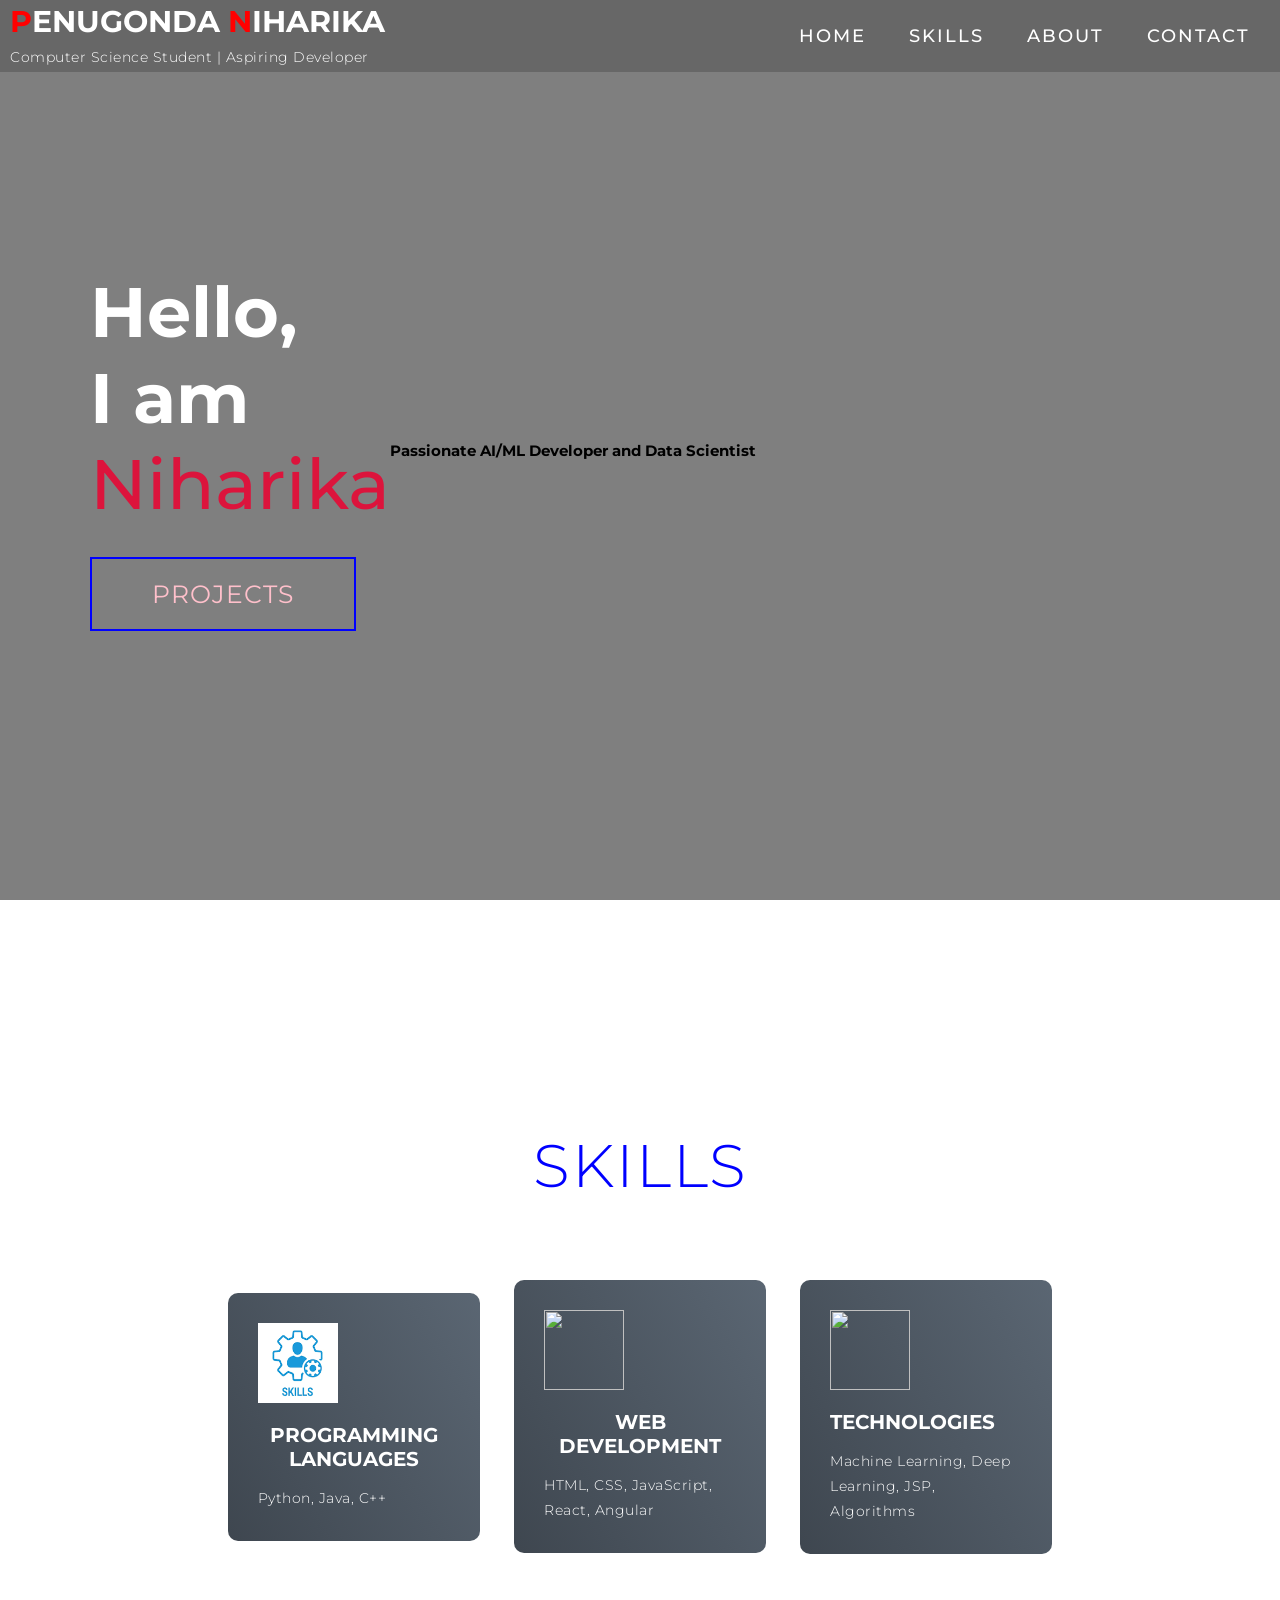
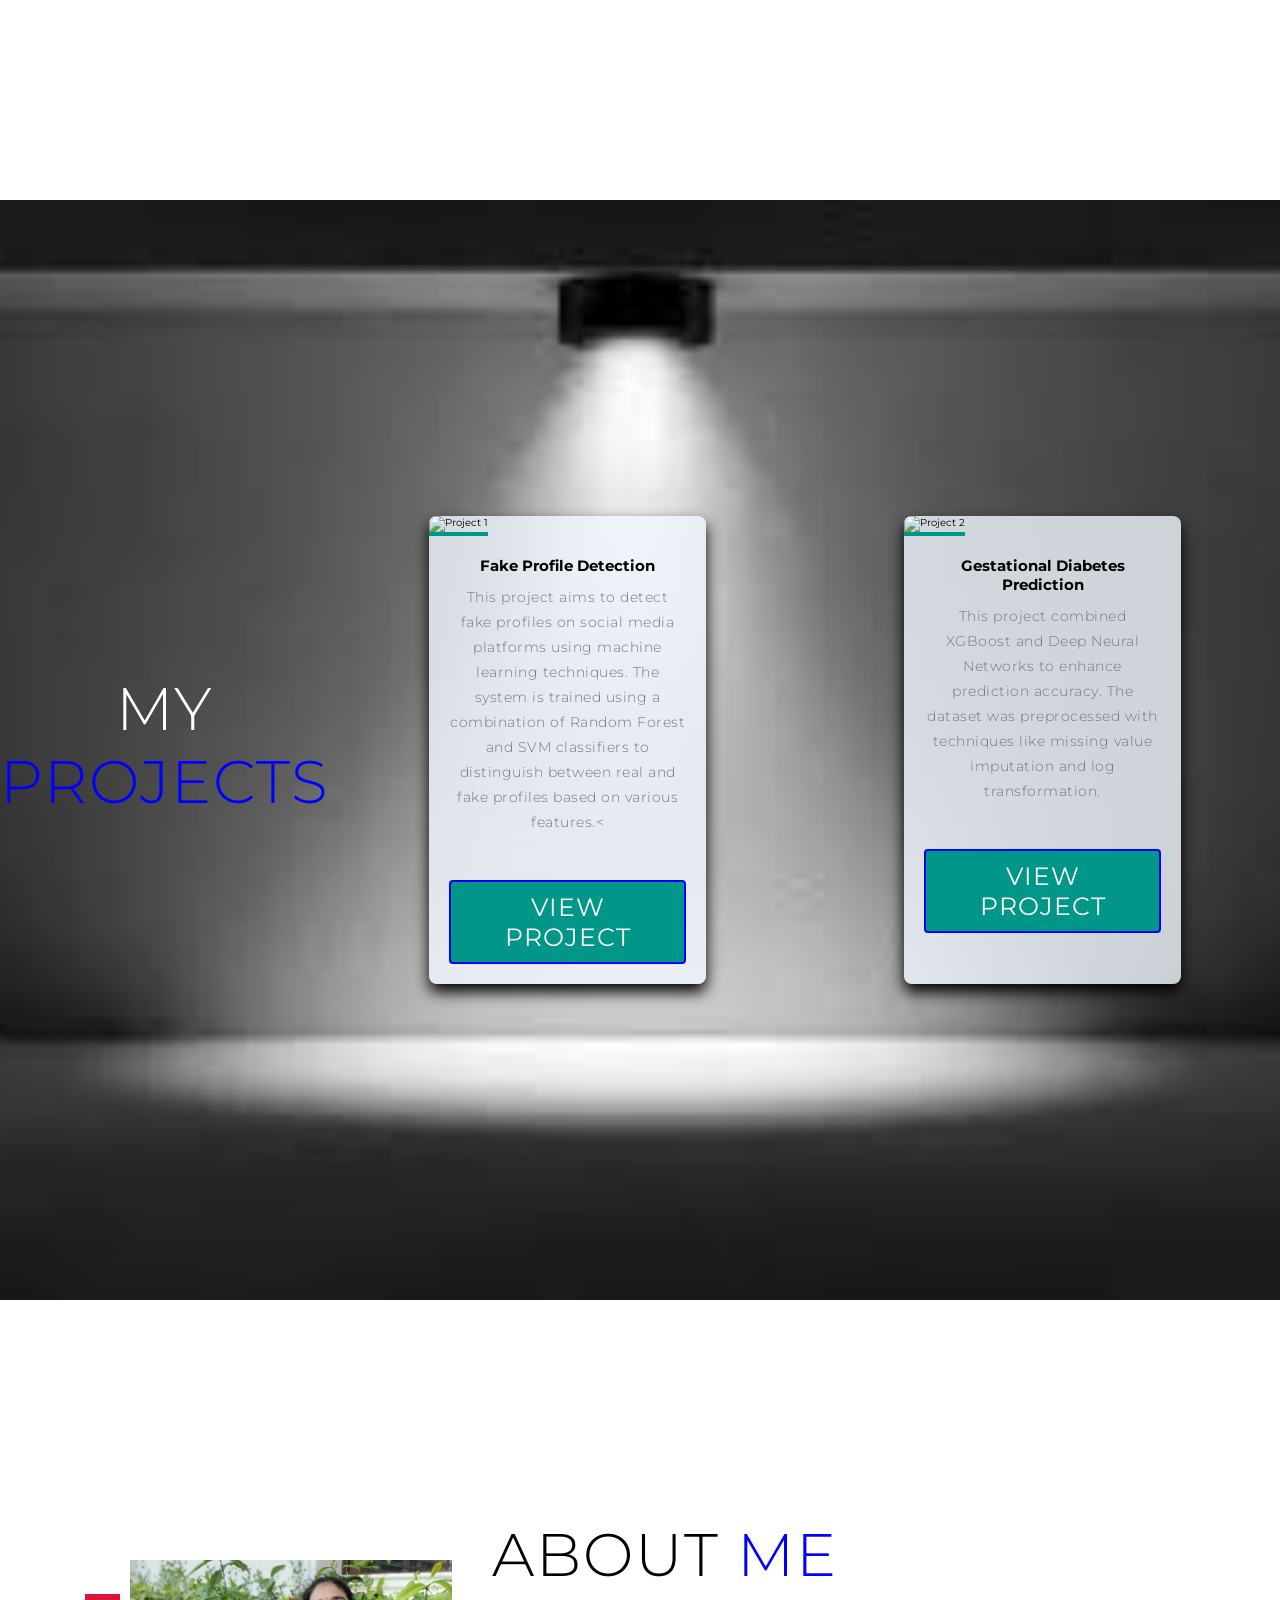
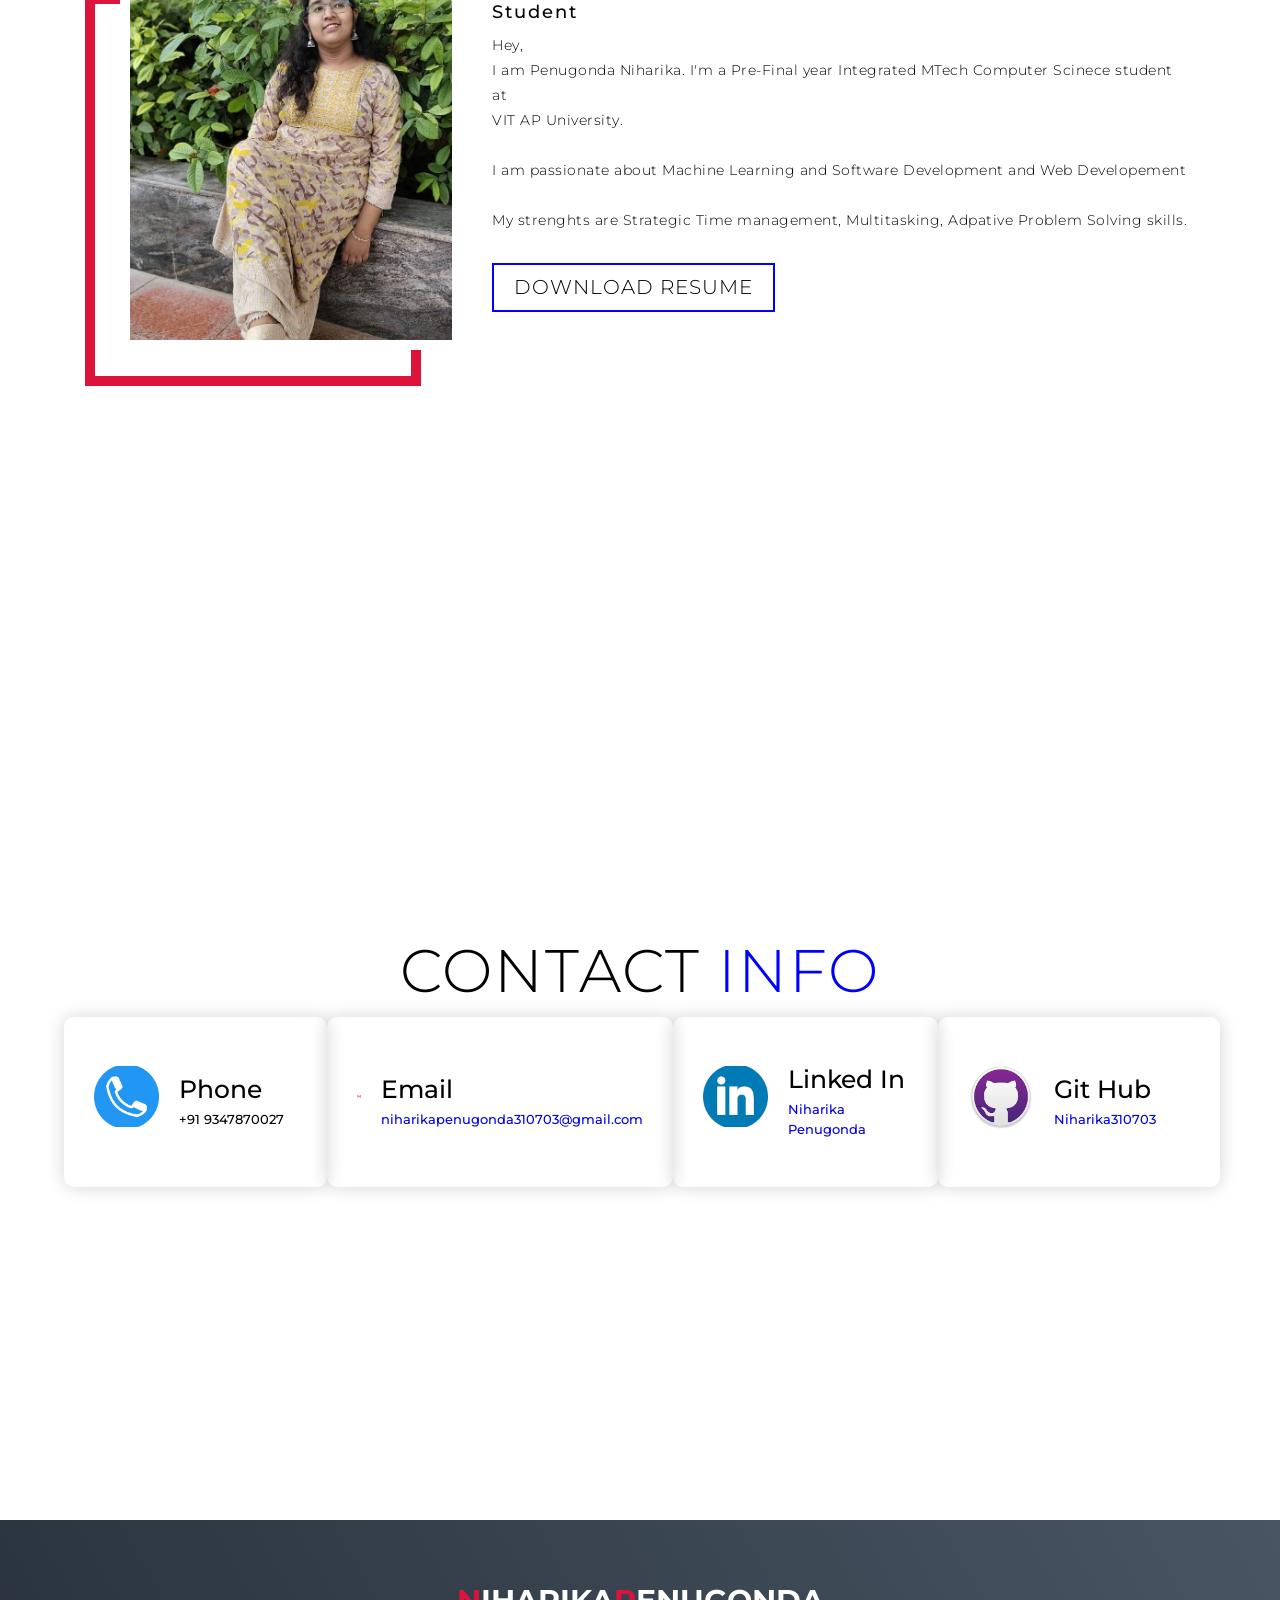
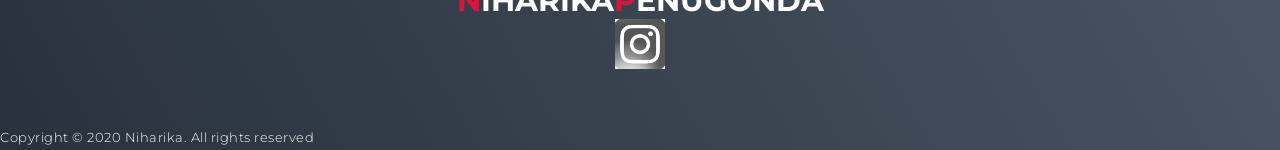
==== commit 3f63afb5: "Update index.html" ====
--- a/index.html
+++ b/index.html
@@ -5,57 +5,68 @@
                       <meta charset="UTF-8">
                       <meta name="viewport" content="width=device-width, initial-scale=1.0">
                       <link rel="stylesheet" href="style.css">
-                      <title>My Portfolio</title>
+                      <link rel="icon" type="image/png" href="your-icon.png">
+
+                      <title>Niharika Portfolio</title>
 
 </head>
 
 <body>
   <!-- Header -->
-  <section id="header">
-    <div class="header container">
-      <div class="nav-bar">
-        <div class="brand">
-          <a href="#hero">
-            <h1><span>P</span>enugonda<span>N</span>iharika</h1>
-            <p>Computer Science Student | Aspiring Developer</p>
-          </a>
-        </div>
-        <div class="nav-list">
-          <div class="hamburger">
-            <div class="bar"></div>
-          </div>
-          <ul>
-            <li><a href="#hero" data-after="Home">Home</a></li>
-            <li><a href="#services" data-after="Service">Skills</a></li>
-            
-            <li><a href="#about" data-after="About">About</a></li>
-            <li><a href="#contact" data-after="Contact">Contact</a></li>
-          </ul>
-        </div>
-      </div>
-    </div>
-  </section>
+  <!-- Header -->
+<section id="header">
+  <div class="header container">
+    <div class="nav-bar">
+      <div class="brand">
+        <a href="#hero">
+          <h1 class="jump-text">
+            <span style="color:red;">P</span >enugonda <span style="color:red;">N</span>iharika
+          </h1>
+          <p class="fade-text">Computer Science Student | Aspiring Developer</p>
+        </a>
+      </div>
+      <div class="nav-list">
+        <div class="hamburger">
+          <div class="bar"></div>
+        </div>
+        <ul>
+          <li><a href="#hero" data-after="Home">Home</a></li>
+          <li><a href="#services" class="nav-hover" data-after="Service">Skills</a></li>
+          <li><a href="#about" class="nav-hover" data-after="About">About</a></li>
+          <li><a href="#contact" class="nav-hover" data-after="Contact">Contact</a></li>
+        </ul>
+      </div>
+    </div>
+  </div>
+</section>
+
   <!-- End Header -->
 
 
   <!-- Hero Section  -->
   <section id="hero">
-    <div class="hero container">
-      <div>
-        <h1>Hello, <span></span></h1>
-        <h1>I am  <span></span></h1>
-        <h1>Niharika <span></span></h1>
-        <a href="#projects" type="button" class="cta">Projects</a>
-      </div>
-    </div>
-  </section>
+  <div class="hero container">
+    <div class="hero-left">
+      <h1>Hello, <span></span></h1>
+      <h1>I am  <span></span></h1>
+      <h1>Niharika <span></span></h1>
+      <a href="#projects" type="button" class="cta">Projects</a>
+    </div>
+    <div class="hero-right">
+      <h2>Passionate AI/ML Developer and Data Scientist</h2>
+    </div>
+  </div>
+</section>
   <!-- End Hero Section  -->
 
   <!-- Service Section -->
   <section id="services">
     <div class="services container">
       <div class="service-top">
-        <h1 class="section-title">Sk<span>i</span>lls</h1>
+       <h1 class="section-title">
+  <span>S</span><span>K</span><span>I</span><span>L</span><span>L</span><span>S</span>
+</h1>
+
       </div>
       <div class="pluse-effect">
        <div class="service-bottom">
@@ -84,7 +95,8 @@
 <section id="projects" class="projects">
   <div class="container">
     <div class="project-top">
-    <h1 class="section-title">My <span>P</span>rojects </h1>
+    <h1 class="section-title" style="color:white;">My <br><span>
+      Projects </span></h1>
   </div>
     <div class="projects-container">
 
@@ -110,16 +122,7 @@
         </div>
       </div>
 
-      <!-- Project Item 3 -->
-      <div class="project-item">
-        <img src="path/to/project-image3.jpg" alt="Project 3">
-        <div class="project-info">
-          <h2>Real-Time Chat Application using MERN</h2>
-          <p>The application supports multiple users, instant messaging, and real-time updates using WebSocket.
-            Implemented user authentication, message encryption, and a responsive user interface to ensure a seamless user experience.</p>
-          <a href="link-to-project3" class="cta">View Project</a>
-        </div>
-      </div>
+    
 
       <!-- Add more project items as needed -->
 
@@ -138,9 +141,9 @@
       <div class="col-right">
         <h1 class="section-title">About <span>me</span></h1>
         <h2>Student</h2>
-        <p>Hey,<br>I am Penugonda Niharika. I'm a 4th-year Integrated MTech student at <br> VIT AP University.<br> I am passionate about machine learning and software development and Web Developemnt<br>
-          My strenght is multitasking and handling the pressure and time management
-        <a href="#" class="cta">Download Resume</a>
+        <p>Hey,<br>I am Penugonda Niharika. I'm a Pre-Final year Integrated MTech Computer Scinece student at <br> VIT AP University.<br><br> I am passionate about Machine Learning and Software Development and Web Developement<br><br>
+          My strenghts are Strategic Time management, Multitasking, Adpative Problem Solving skills.<br>
+        <a href="Niharika.pdf" class="cta">Download Resume</a>
       </div>
     </div>
   </section>
@@ -206,5 +209,40 @@
   <!-- End Footer -->
   <script src="./app.js"></script>
 </body>
-
-</html>+<script>
+  window.addEventListener("scroll", function () {
+    let header = document.getElementById("header");
+    let brandText = document.querySelector(".jump-text");
+    
+    if (window.scrollY > 50) {
+      header.classList.add("hidden-header"); // Hide header on scroll
+    } else {
+      header.classList.remove("hidden-header"); // Show header on home page
+      brandText.classList.add("animate"); // Trigger Jumping Animation
+    }
+  });
+
+  // Trigger jumping effect one letter at a time
+  document.addEventListener("DOMContentLoaded", function () {
+    let letters = document.querySelectorAll(".jump-text span");
+    letters.forEach((letter, index) => {
+      setTimeout(() => {
+        letter.style.animation = "jump 0.5s ease-in-out";
+      }, index * 100); // Delay for staggered effect
+    });
+  });
+  
+  document.addEventListener("DOMContentLoaded", function () {
+    let letters = document.querySelectorAll(".section-title span");
+    
+    letters.forEach((letter, index) => {
+      setTimeout(() => {
+        letter.style.animation = "bounce 1.5s infinite alternate ease-in-out, color-flash 1s infinite alternate";
+      }, index * 100);
+    });
+  });
+</script>
+
+
+
+</html>
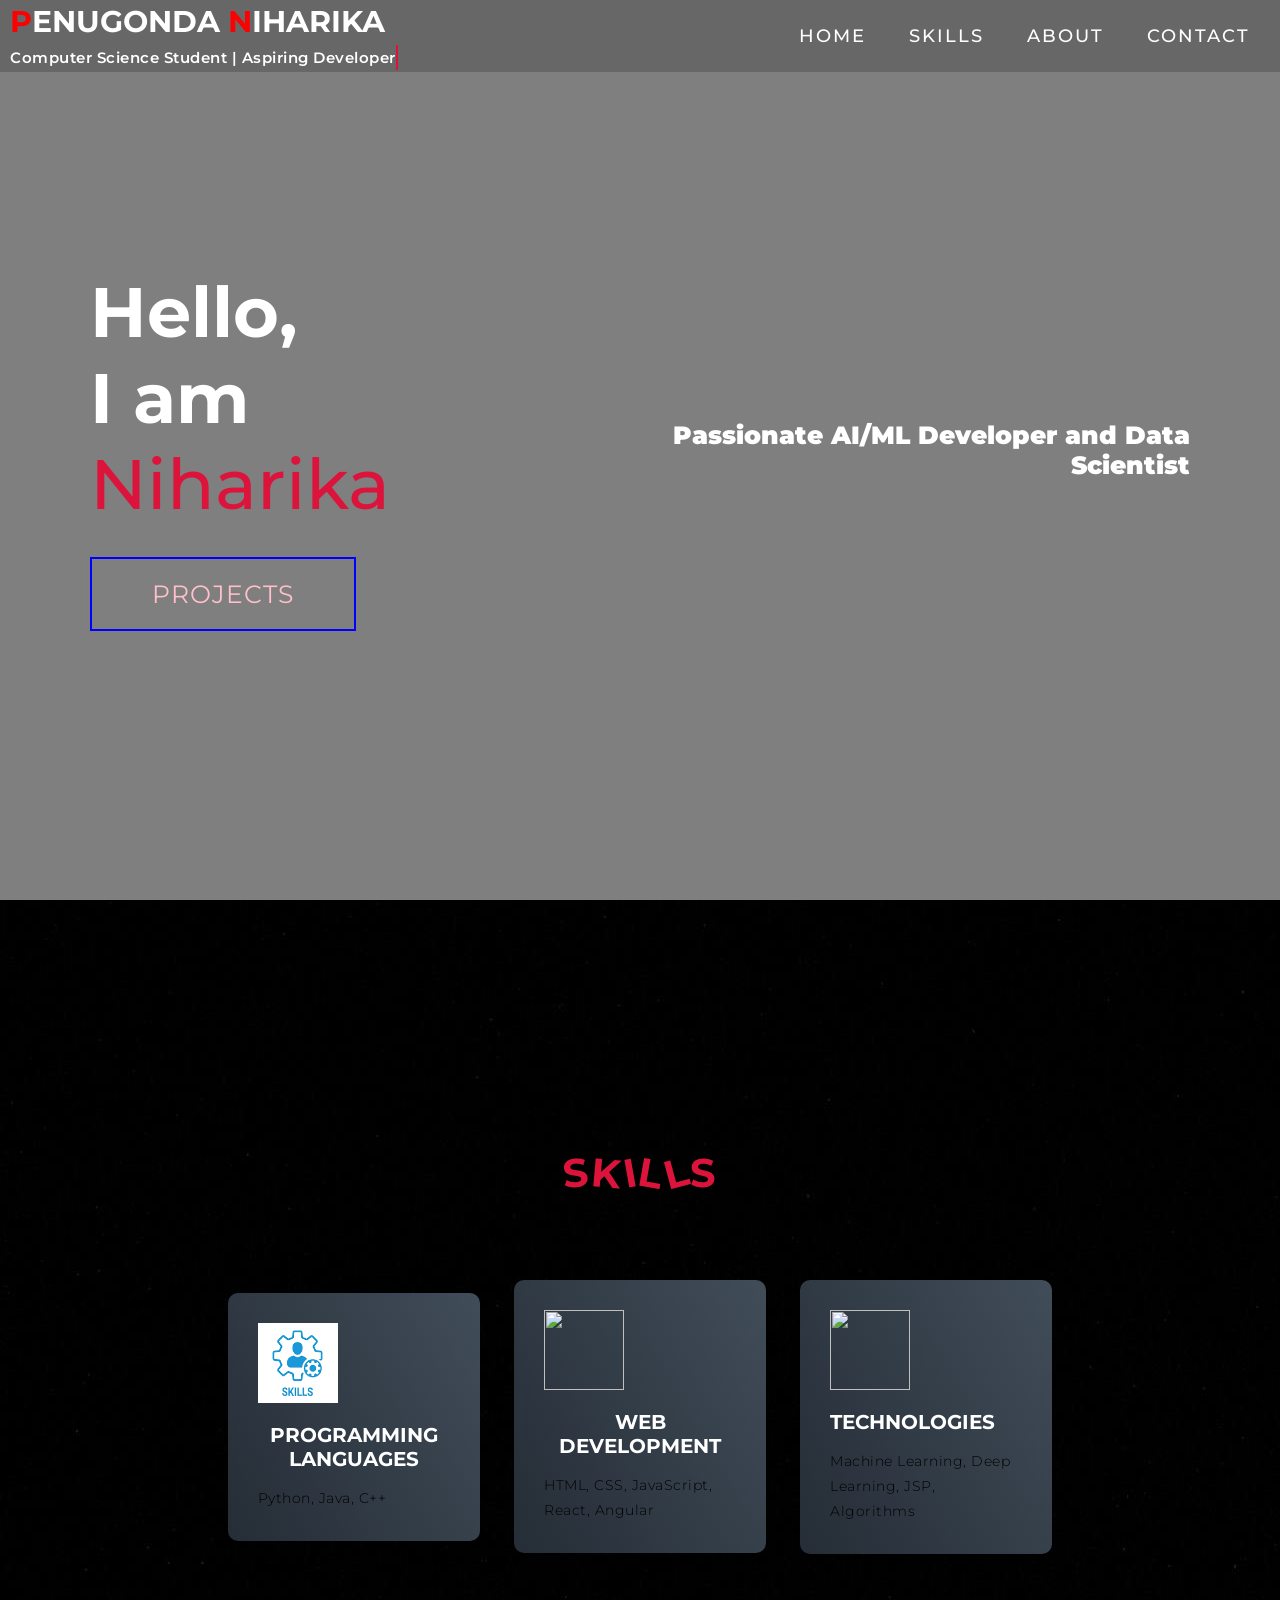
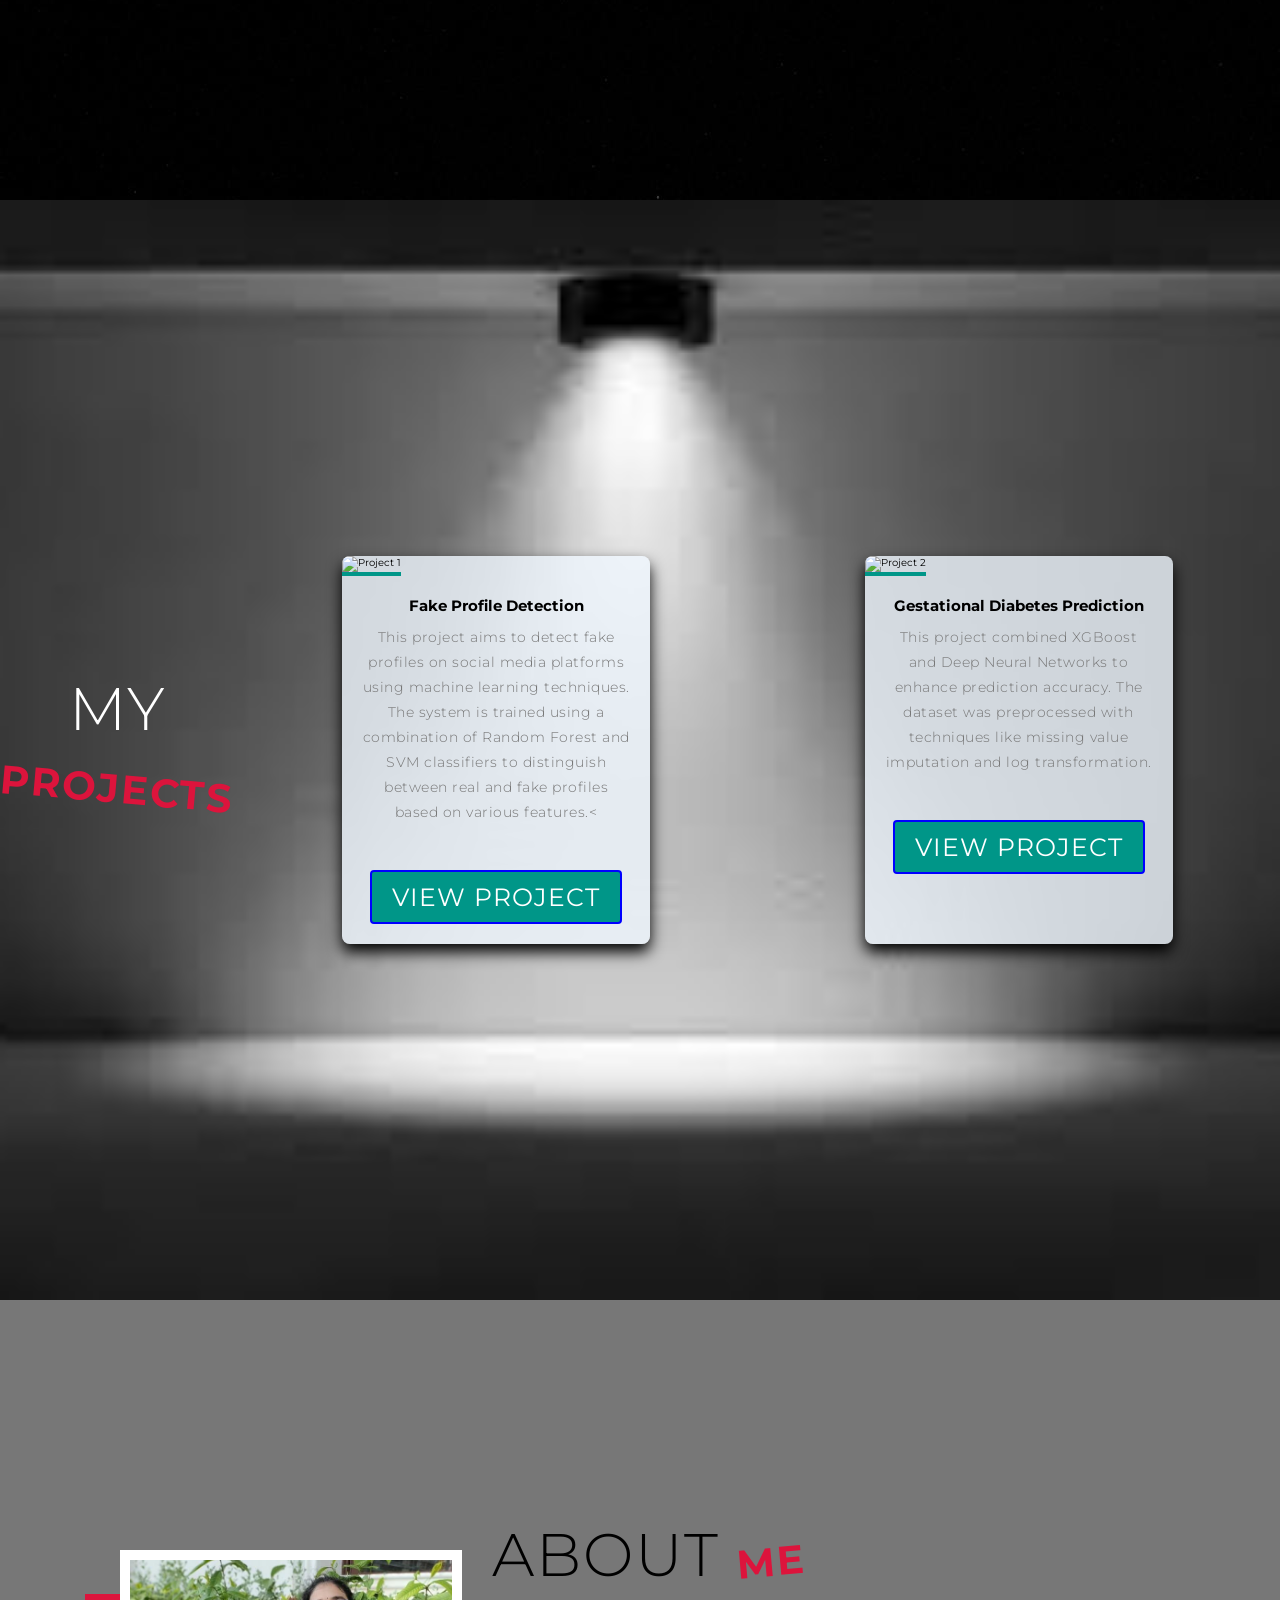
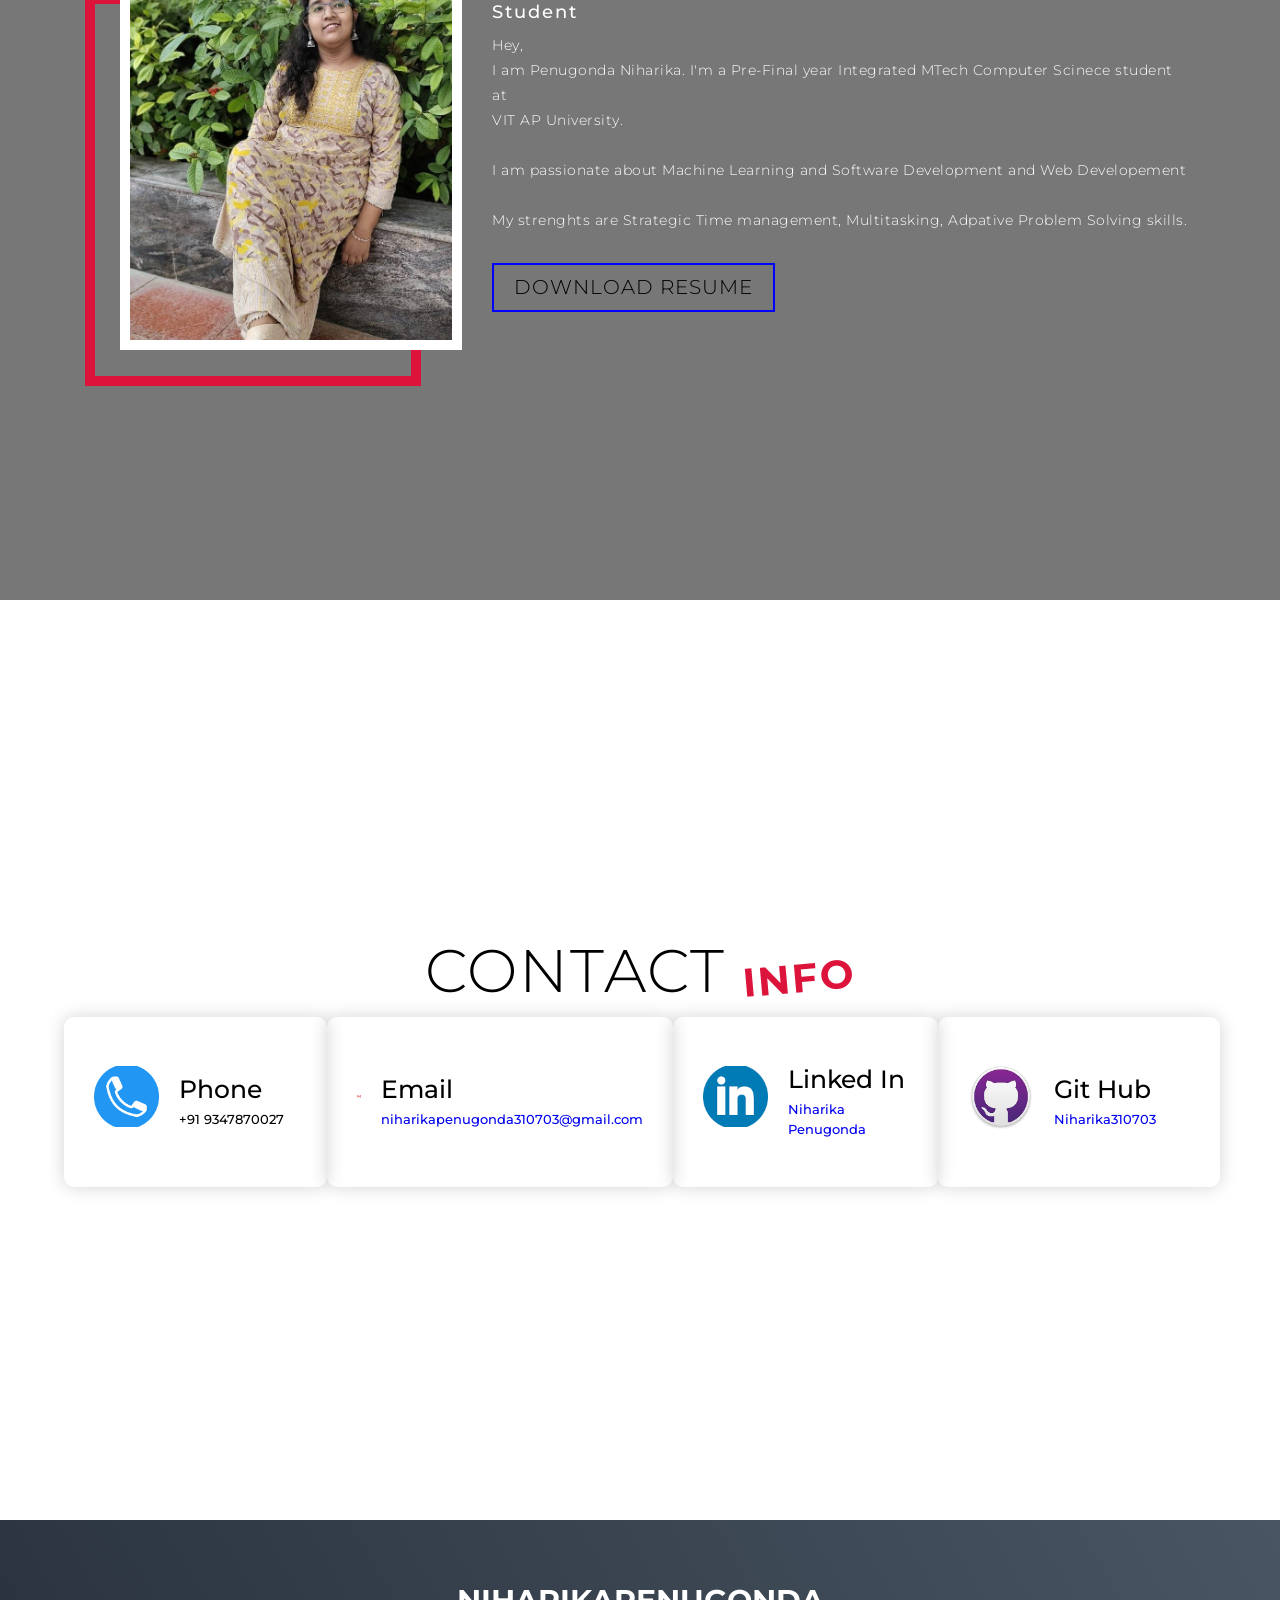
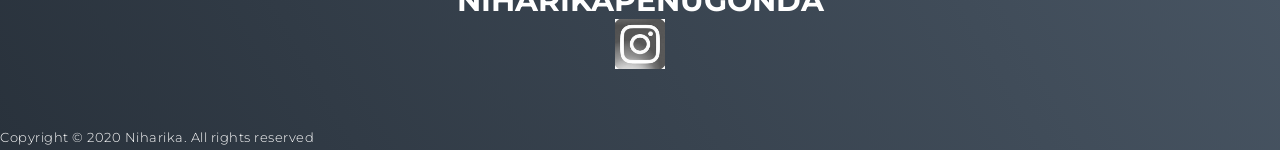
==== commit 2fb2d263: "Update index.html" ====
--- a/index.html
+++ b/index.html
@@ -106,7 +106,7 @@
         <div class="project-info">
           <h2>Fake Profile Detection</h2>
           <p>This project aims to detect fake profiles on social media platforms using machine learning techniques. The system is trained using a combination of Random Forest and SVM classifiers to distinguish between real and fake profiles based on various features.<</p>
-          <a href="link-to-project1" class="cta">View Project</a>
+          <a href="https://github.com/Niharika310703/Fake-Profile-Detection" class="cta">View Project</a>
         </div>
       </div>
 
@@ -118,7 +118,7 @@
           <p>This project combined XGBoost and Deep Neural Networks to enhance prediction accuracy.
             The dataset was preprocessed with techniques like missing value imputation and log transformation. 
 </p>
-          <a href="link-to-project2" class="cta">View Project</a>
+          <a href="https://github.com/Niharika310703/Gestational-Diabetes-Prediction/" class="cta">View Project</a>
         </div>
       </div>
 
--- a/style.css
+++ b/style.css
@@ -1,13 +1,12 @@
-
-@import 'https://fonts.googleapis.com/css?family=Montserrat:300, 400, 700&display=swap';
+@import "https://fonts.googleapis.com/css?family=Montserrat:300, 400, 700&display=swap";
 * {
   padding: 0;
   margin: 0;
   box-sizing: border-box;
 }
-html{
+html {
   font-size: 10px;
-  font-family: 'Montserrat', sans-serif;
+  font-family: "Montserrat", sans-serif;
   scroll-behavior: smooth;
 }
 a {
@@ -67,12 +66,34 @@
   font-size: 3rem;
   text-transform: uppercase;
   color: white;
-}
+  display: inline-block;
+}
+
 .brand h1 span {
-  color: crimson;
+  display: inline-block;
+  transition: transform 0.5s ease-in-out;
+}
+
+/* Apply Jumping Effect */
+.brand h1.animate span {
+  animation: jump 5s ease-in-out forwards;
+}
+
+/* Keyframes for Jump Effect */
+@keyframes jump {
+  0% {
+    transform: translateY(0);
+  }
+  50% {
+    transform: translateY(-10px);
+  }
+  100% {
+    transform: translateY(0);
+  }
 }
 
 /* Header section */
+
 #header {
   position: fixed;
   z-index: 1000;
@@ -96,8 +117,36 @@
   max-width: 1300px;
   padding: 0 10px;
 }
-#header .nav-bar p{
+#header .nav-bar p {
+  opacity: 0;
+  font-size: 1.5rem;
   color: white;
+  font-weight: 600;
+  white-space: nowrap;
+  overflow: hidden;
+  border-right: 2px solid crimson;
+  width: 0;
+  animation: fade-in 1s ease-in-out forwards, typing 2s steps(40) forwards;
+}
+
+/* Fade-in Animation */
+@keyframes fade-in {
+  0% {
+    opacity: 0;
+  }
+  100% {
+    opacity: 1;
+  }
+}
+
+/* Typing Animation */
+@keyframes typing {
+  0% {
+    width: 0;
+  }
+  100% {
+    width: 100%;
+  }
 }
 
 #header .nav-list ul {
@@ -128,7 +177,43 @@
   text-transform: uppercase;
   padding: 20px;
   display: block;
-}
+  transition: color 0.3s ease-in-out, transform 0.3s ease-in-out;
+}
+
+/* Hover Animation for Skills, About, Contact */
+#header .nav-list ul a[href="#services"],
+#header .nav-list ul a[href="#about"],
+#header .nav-list ul a[href="#contact"] {
+  position: relative;
+}
+
+#header .nav-list ul a[href="#services"]:hover,
+#header .nav-list ul a[href="#about"]:hover,
+#header .nav-list ul a[href="#contact"]:hover {
+  color: crimson;
+}
+
+/* Underline Effect */
+#header .nav-list ul a[href="#services"]::after,
+#header .nav-list ul a[href="#about"]::after,
+#header .nav-list ul a[href="#contact"]::after {
+  content: "";
+  position: absolute;
+  left: 50%;
+  bottom: -5px;
+  width: 0;
+  height: 3px;
+  background-color: crimson;
+  transition: width 0.3s ease-in-out, left 0.3s ease-in-out;
+}
+
+#header .nav-list ul a[href="#services"]:hover::after,
+#header .nav-list ul a[href="#about"]:hover::after,
+#header .nav-list ul a[href="#contact"]:hover::after {
+  width: 100%;
+  left: 0;
+}
+
 #header .nav-list ul a::after {
   content: attr(data-after);
   position: absolute;
@@ -165,7 +250,7 @@
 }
 #header .hamburger:after {
   position: absolute;
-  content: '';
+  content: "";
   height: 100%;
   width: 100%;
   border-radius: 50%;
@@ -181,7 +266,7 @@
 }
 #header .hamburger .bar::after,
 #header .hamburger .bar::before {
-  content: '';
+  content: "";
   position: absolute;
   height: 100%;
   width: 100%;
@@ -205,15 +290,52 @@
 /* End Header section */
 
 /* Hero Section */
+#hero .hero {
+  max-width: 1200px;
+  margin: 0 auto;
+  padding: 50px;
+  display: flex;
+  align-items: center;
+  justify-content: space-between;
+}
+
+.hero-left {
+  flex: 1;
+}
+
+.hero-right {
+  flex: 1;
+  text-align: right;
+}
+
+.hero-right h2 {
+  font-size: 2.5rem;
+  color: white;
+  font-weight: 1000;
+  animation: text_fade 5s ease-in-out;
+}
+
+/* Text fade-in animation */
+@keyframes text_fade {
+  0% {
+    opacity: 0;
+    transform: translateX(50px);
+  }
+  100% {
+    opacity: 1;
+    transform: translateX(0);
+  }
+}
+
 #hero {
   background-image: url(https://wallpaperaccess.com/full/5652030.jpg);
   background-size: cover;
-  background-position:right;
+  background-position: right;
   position: relative;
   z-index: 1;
 }
 #hero::after {
-  content: '';
+  content: "";
   position: absolute;
   left: 0;
   top: 0;
@@ -235,8 +357,8 @@
   font-size: 4rem;
   position: relative;
   color: transparent;
-  animation: text_reveal 0.5s ease forwards;
-  animation-delay: 1s;
+  animation: text_reveal 0.2s ease forwards;
+  animation-delay: 0.5s;
 }
 #hero h1:nth-child(1) {
   animation-delay: 1s;
@@ -255,8 +377,8 @@
   height: 100%;
   width: 0;
   background-color: crimson;
-  animation: text_reveal_box 1s ease;
-  animation-delay: 0.5s;
+  animation: text_reveal_box 0.5s ease;
+  animation-delay: 2s;
 }
 #hero h1:nth-child(1) span {
   animation-delay: 0.5s;
@@ -271,80 +393,166 @@
 /* End Hero Section */
 
 /* Services Section */
+#services {
+  background-image: url(backround1.jpg);
+}
 #services .services {
-    flex-direction: column;
-    text-align: center;
-    max-width: 1500px;
-    margin: 0 auto;
-    padding: 100px 0;
-  }
-
-  #services .service-top {
-    max-width: 500px;
-    margin: 0 auto;
-  }
-
-  #services .service-bottom {
-    display: flex;
-    align-items: center;
-    justify-content: center;
-    flex-wrap: wrap;
-    margin-top: 50px;
-  }
-
-  #services .service-item {
-    flex-basis: 80%;
-    display: flex;
-    align-items: flex-start;
-    justify-content: center;
-    flex-direction: column;
-    padding: 30px;
-    border-radius: 10px;
-    background-image: url(./img/img-1.png);
-    background-size: cover;
-    margin: 10px 5%;
-    position: relative;
-    z-index: 1;
-    overflow: hidden;
-    transition: transform 0.3s ease-in-out;
-  }
-
-  #services .service-item::after {
-    content:'';
-    position: absolute;
-    left: 0;
-    top: 0;
-    height: 100%;
-    width: 100%;
-    background-image: linear-gradient(60deg, #29323c 0%, #485563 100%);
-    opacity: 0.9;
-    z-index: -1;
-  }
-
-  #services .service-bottom .icon {
-    height: 80px;
-    width: 80px;
-    margin-bottom: 20px;
-  }
-
-  #services .service-item h2 {
-    font-size: 2rem;
-    color: white;
-    margin-bottom: 10px;
-    text-transform: uppercase;
-  }
-
-  #services .service-item p {
-    color: white;
-    text-align: left;
-  }
+  flex-direction: column;
+  text-align: center;
+  max-width: 1500px;
+  margin: 0 auto;
+  padding: 100px 0;
+}
+
+#services .service-top {
+  max-width: 500px;
+  margin: 0 auto;
+}
+
+/* Fun Animation for "Skills" */
+.section-title span {
+  display: inline-block;
+  font-size: 4rem;
+  font-weight: 700;
+  color: crimson;
+  animation: bounce 1.5s infinite alternate ease-in-out,
+    color-flash 1s infinite alternate;
+}
+
+/* Bouncing Animation */
+@keyframes bounce {
+  0% {
+    transform: translateY(0);
+  }
+  50% {
+    transform: translateY(-10px) rotate(-5deg) scale(1.1);
+  }
+  100% {
+    transform: translateY(0);
+  }
+}
+
+/* Flashing Colors */
+@keyframes color-flash {
+  0% {
+    color: crimson;
+  }
+  50% {
+    color: yellow;
+  }
+  100% {
+    color: cyan;
+  }
+}
+
+/* Random Rotation for Each Letter */
+.section-title span:nth-child(1) {
+  animation-delay: 0s;
+  transform: rotate(-5deg);
+}
+.section-title span:nth-child(2) {
+  animation-delay: 0.2s;
+  transform: rotate(5deg);
+}
+.section-title span:nth-child(3) {
+  animation-delay: 0.4s;
+  transform: rotate(-10deg);
+}
+.section-title span:nth-child(4) {
+  animation-delay: 0.6s;
+  transform: rotate(10deg);
+}
+.section-title span:nth-child(5) {
+  animation-delay: 0.8s;
+  transform: rotate(-15deg);
+}
+
+#services .service-bottom {
+  display: flex;
+  align-items: center;
+  justify-content: center;
+  flex-wrap: wrap;
+  margin-top: 50px;
+}
+
+#services .service-item {
+  flex-basis: 80%;
+  display: flex;
+  align-items: flex-start;
+  justify-content: center;
+  flex-direction: column;
+  padding: 30px;
+  border-radius: 10px;
+  background-image: url(./img/img-1.png);
+  background-size: cover;
+  margin: 10px 5%;
+  position: relative;
+  z-index: 1;
+  overflow: hidden;
+  transition: transform 0.3s ease-in-out, box-shadow 0.3s ease-in-out;
+}
+
+/* Fun Floating Effect on Hover */
+#services .service-item:hover {
+  transform: translateY(-10px) scale(1.05) rotate(2deg);
+  box-shadow: 0px 0px 20px rgba(255, 255, 255, 0.8);
+}
+
+/* Glow Effect */
+#services .service-item::before {
+  content: "";
+  position: absolute;
+  top: 0;
+  left: 0;
+  width: 100%;
+  height: 100%;
+  background: rgba(255, 255, 255, 0.2);
+  opacity: 0;
+  transition: opacity 0.3s ease-in-out;
+}
+
+#services .service-item:hover::before {
+  opacity: 1;
+}
+
+#services .service-item::after {
+  content: "";
+  position: absolute;
+  left: 0;
+  top: 0;
+  height: 100%;
+  width: 100%;
+  background-image: linear-gradient(60deg, #29323c 0%, #485563 100%);
+  opacity: 0.9;
+  z-index: -1;
+}
+
+#services .service-bottom .icon {
+  height: 80px;
+  width: 80px;
+  margin-bottom: 20px;
+}
+
+#services .service-item h2 {
+  font-size: 2rem;
+  color: white;
+  margin-bottom: 10px;
+  text-transform: uppercase;
+}
+
+#services .service-item p {
+  text-align: left;
+}
 
 /* Project Section */
 
-
-
 /* About Section */
+#about {
+  background: #777;
+}
 #about .about {
+  position: relative;
+  z-index: 2; /* Ensures content appears above the overlay */
   flex-direction: column-reverse;
   text-align: center;
   max-width: 1200px;
@@ -359,12 +567,14 @@
   width: 100%;
 }
 #about .col-right h2 {
+  color: white;
   font-size: 1.8rem;
   font-weight: 500;
   letter-spacing: 0.2rem;
   margin-bottom: 10px;
 }
 #about .col-right p {
+  color: white;
   margin-bottom: 20px;
 }
 #about .col-right .cta {
@@ -380,7 +590,7 @@
   border: 10px solid white;
 }
 #about .col-left .about-img::after {
-  content: '';
+  content: "";
   position: absolute;
   left: -33px;
   top: 19px;
@@ -392,7 +602,7 @@
 /* End About Section */
 
 /* contact Section */
-#conatct{
+#conatct {
   background-image: url();
 }
 #contact .contact {
@@ -400,7 +610,6 @@
   max-width: 1200px;
   margin: 10px auto;
   width: 90%;
-  background-image: ;
 }
 #contact .contact-items {
   /* max-width: 400px; */
@@ -514,21 +723,21 @@
 }
 
 @keyframes pulse {
-0% {
-  transform: scale(1);
-}
-50% {
-  transform: scale(1.1);
-}
-100% {
-  transform: scale(1);
-}
+  0% {
+    transform: scale(1);
+  }
+  50% {
+    transform: scale(1.1);
+  }
+  100% {
+    transform: scale(1);
+  }
 }
 
 /* End Keyframes */
 
 #services .service-item:hover {
-animation: pulse 1s infinite;
+  animation: pulse 1s infinite;
 }
 /* Media Query For Tablet */
 @media only screen and (min-width: 768px) {
@@ -552,22 +761,22 @@
     margin: 2.5%;
   }
 
- #services .pulse-effect:hover {
-        animation: pulse 1s infinite;
+  #services .pulse-effect:hover {
+    animation: pulse 1s infinite;
+  }
+
+  /* Keyframes for pulse animation */
+  @keyframes pulse {
+    0% {
+      transform: scale(1);
     }
-
-    /* Keyframes for pulse animation */
-    @keyframes pulse {
-        0% {
-            transform: scale(1);
-        }
-        50% {
-            transform: scale(1.1);
-        }
-        100% {
-            transform: scale(1);
-        }
+    50% {
+      transform: scale(1.1);
     }
+    100% {
+      transform: scale(1);
+    }
+  }
   /* End Services Section */
 
   /* Project Section */
@@ -578,10 +787,9 @@
     background-size: cover;
     background-position: center;
   }
-   .project-top {
+  .project-top {
     max-width: 500px;
     margin: 0 auto;
-
   }
 
   .projects .projects-container {
@@ -595,7 +803,7 @@
     border-radius: 8px;
     overflow: hidden;
     margin: 20px;
-    box-shadow: 0 8px 15px ;
+    box-shadow: 0 8px 15px;
     transition: transform 0.3s ease-in-out, box-shadow 0.3s ease-in-out;
     width: calc(33.333% - 40px);
   }
@@ -625,7 +833,7 @@
   .projects .projects-container .project-item .project-info h2 {
     font-size: 1.5em;
     margin-bottom: 10px;
-    color:black;
+    color: black;
   }
 
   .projects .projects-container .project-item .project-info p {
@@ -633,7 +841,7 @@
     margin-bottom: 15px;
   }
   .projects .projects-container .project-item .project-info p:hover {
-    color:aliceblue;
+    color: aliceblue;
     margin-bottom: 15px;
   }
 
@@ -680,7 +888,6 @@
     animation-delay: 0.6s;
   }
 
-
   /* About */
   #about .about {
     flex-direction: row;
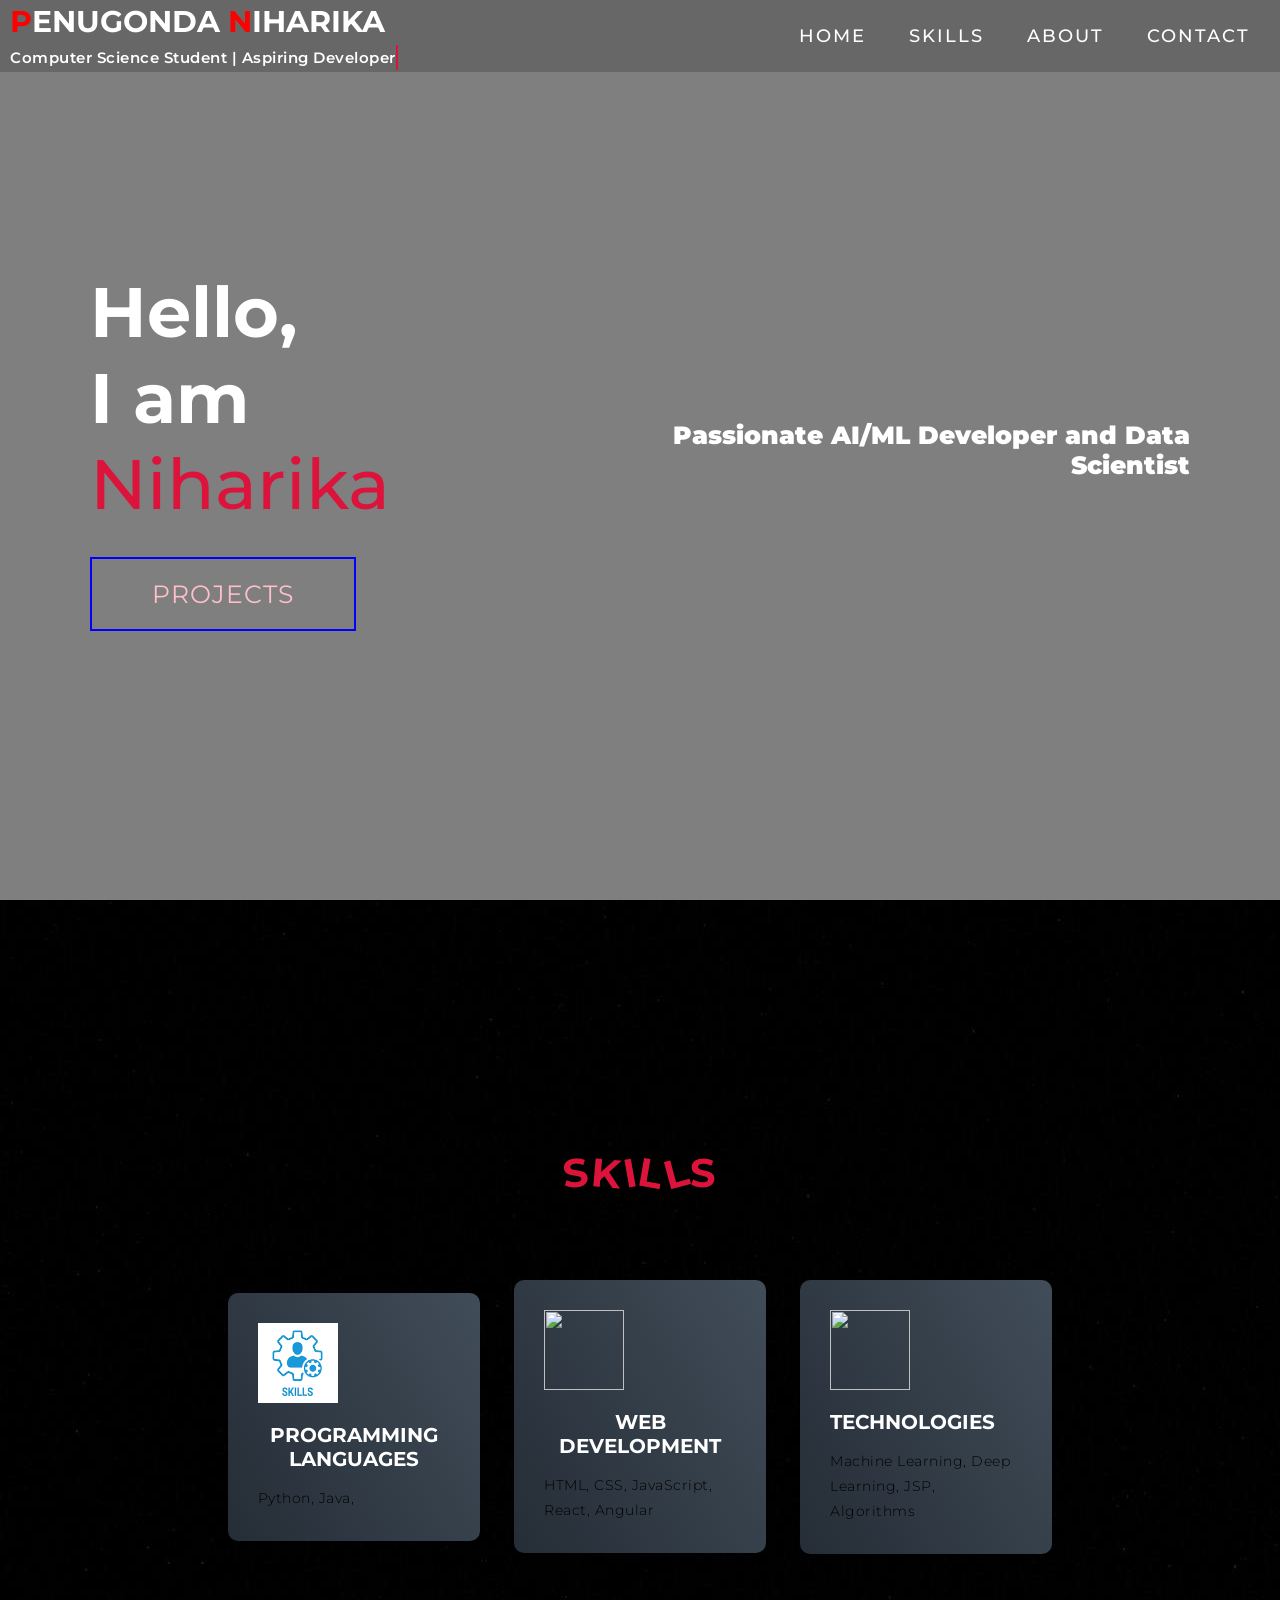
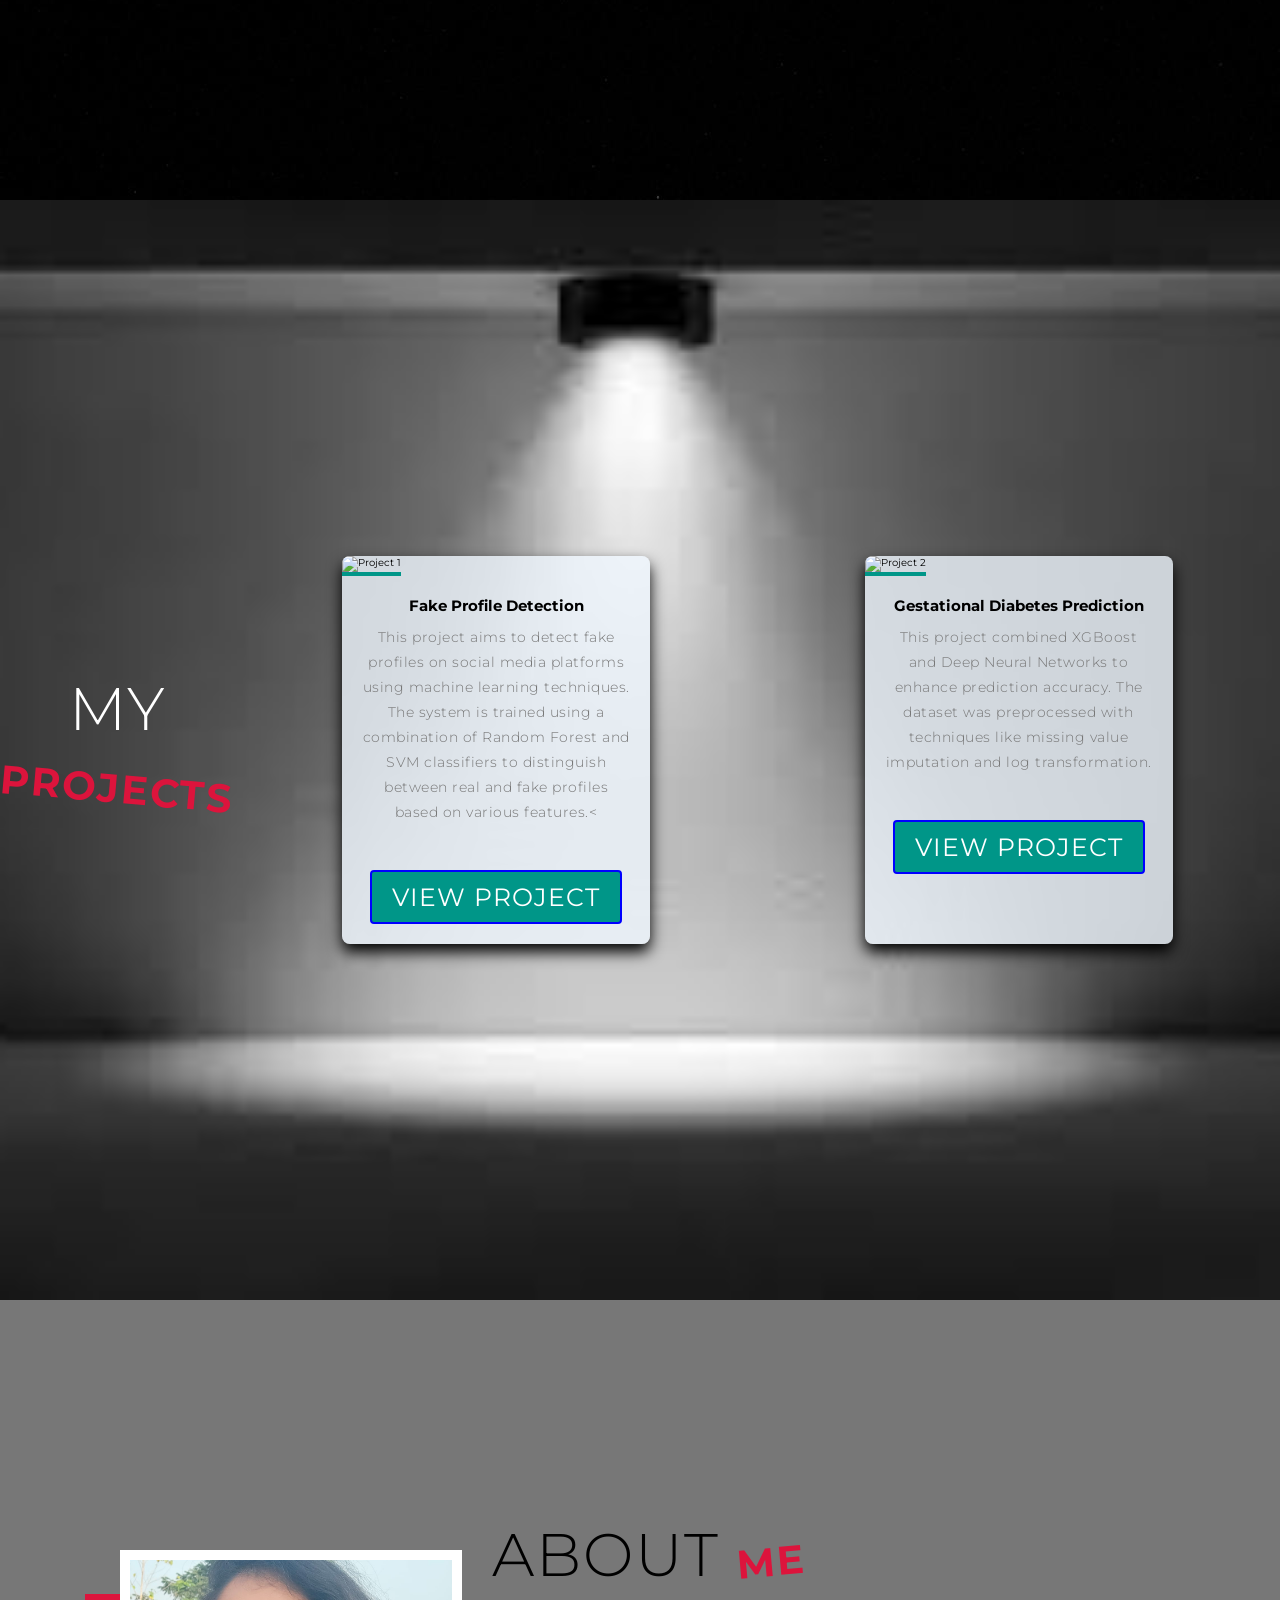
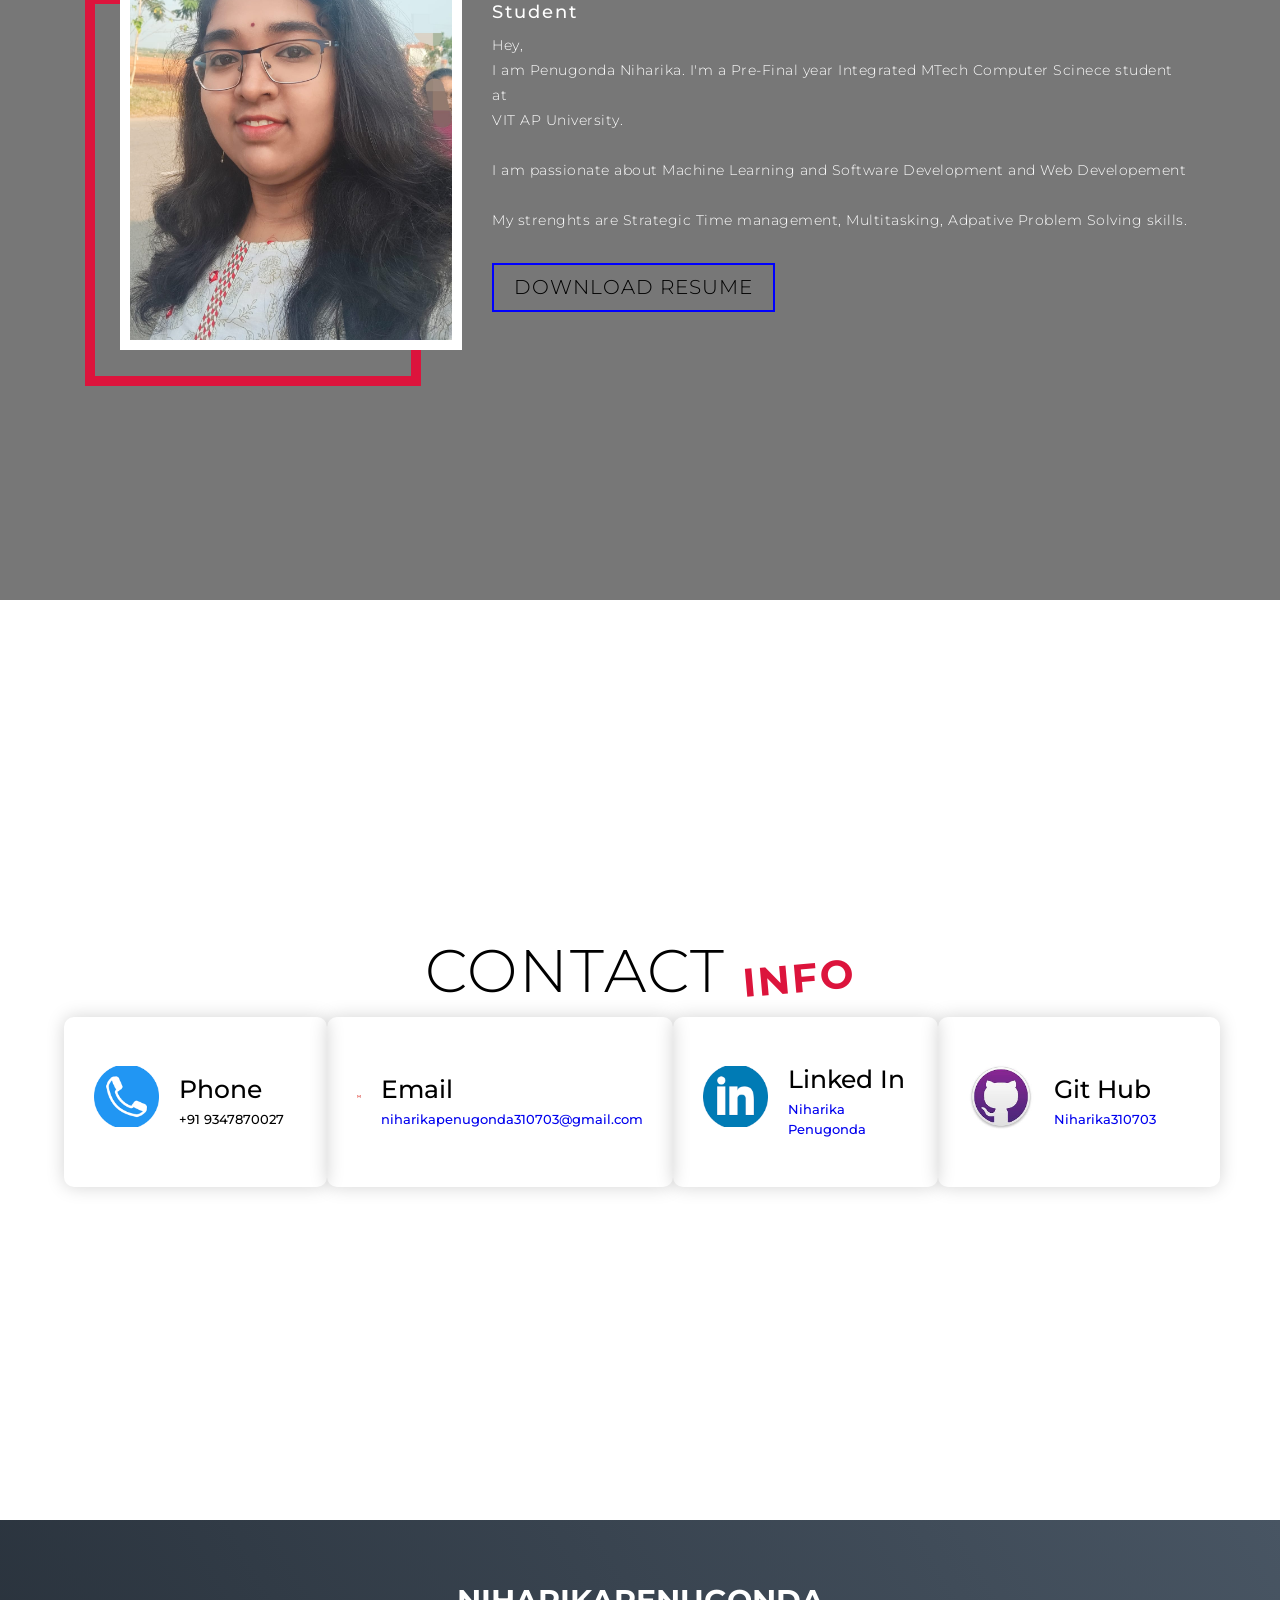
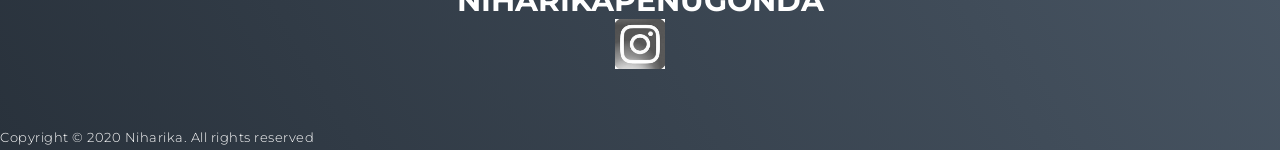
==== commit 82cc60d1: "Update index.html" ====
--- a/index.html
+++ b/index.html
@@ -73,7 +73,7 @@
         <div class="service-item">
           <div class="icon"><img src="[data-uri]" /></div>
           <h2>Programming Languages</h2>
-          <p>Python, Java, C++</p>
+          <p>Python, Java, </p>
         </div> 
         <div class="service-item">
           <div class="icon"><img src="https://c8.alamy.com/comp/W9J4CY/web-development-vector-icon-symbol-creative-sign-from-seo-and-development-icons-collection-filled-flat-web-development-icon-for-computer-and-mobile-W9J4CY.jpg" /></div>
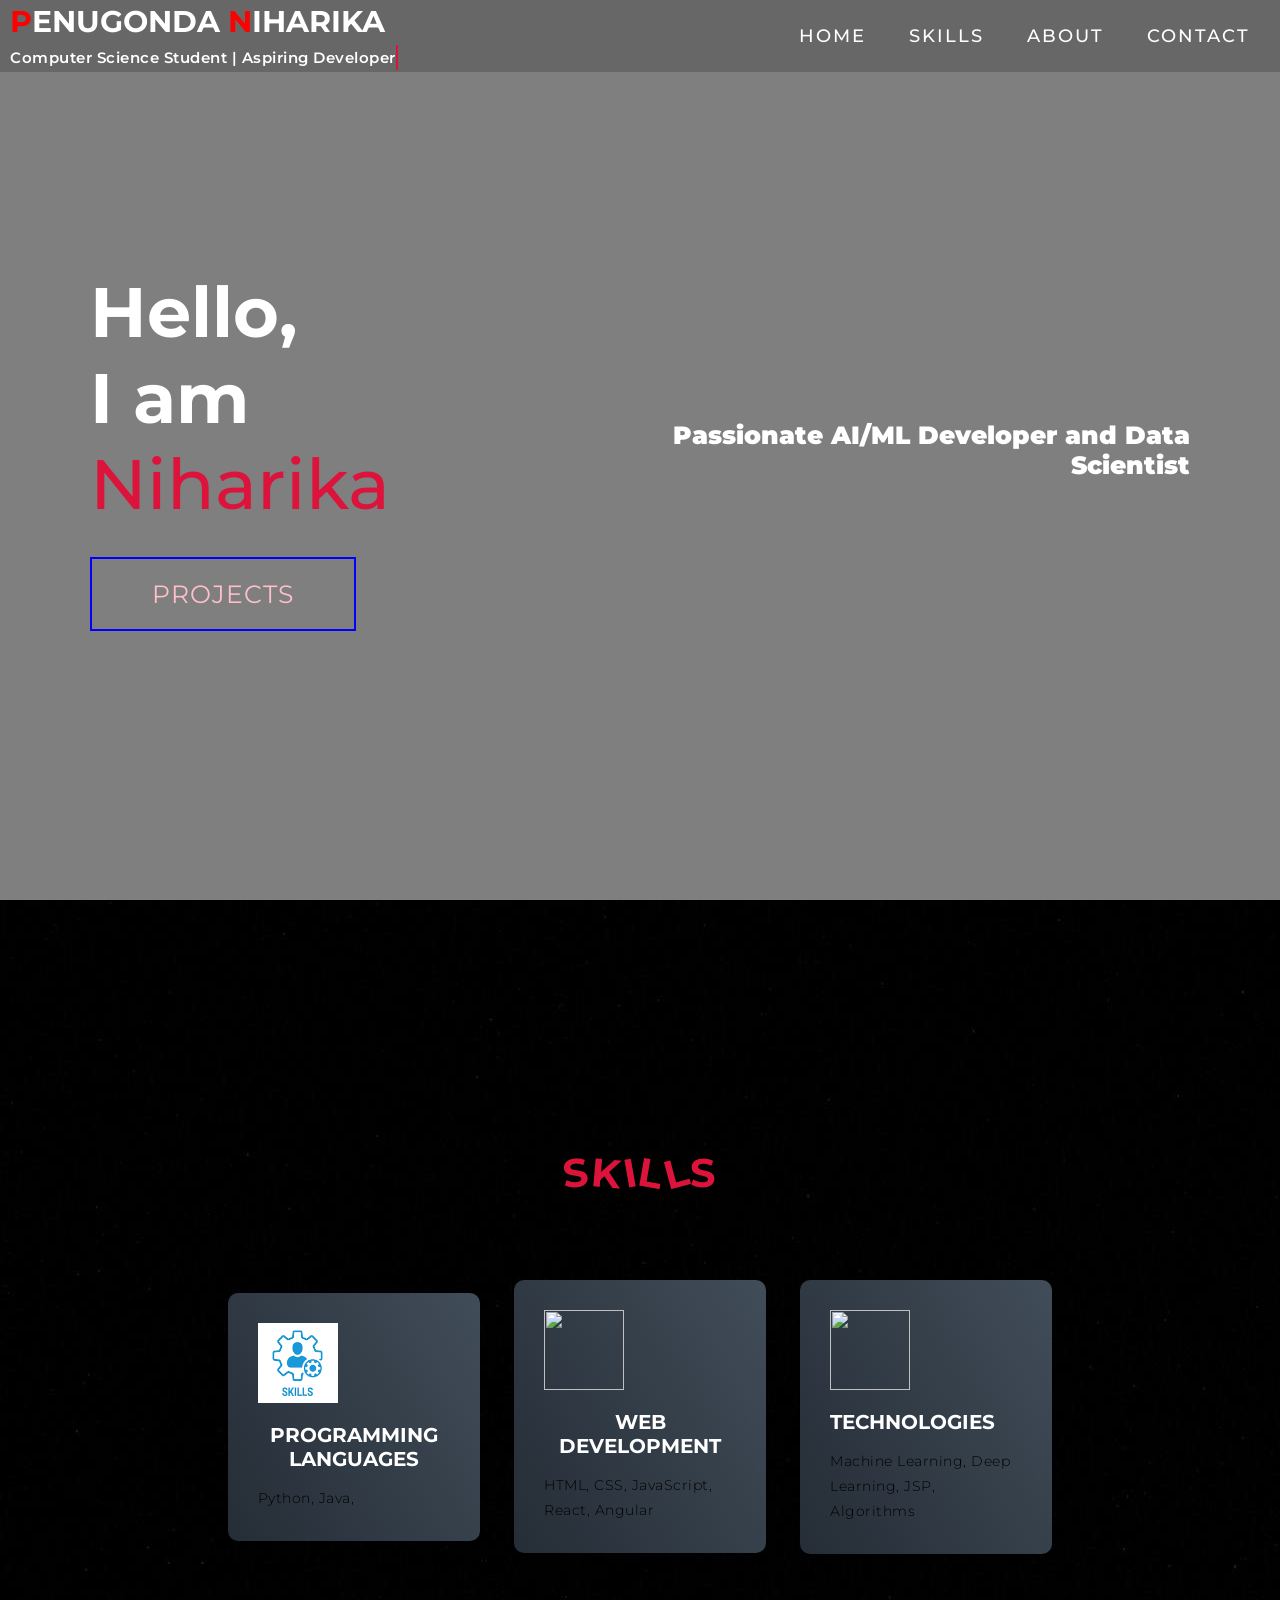
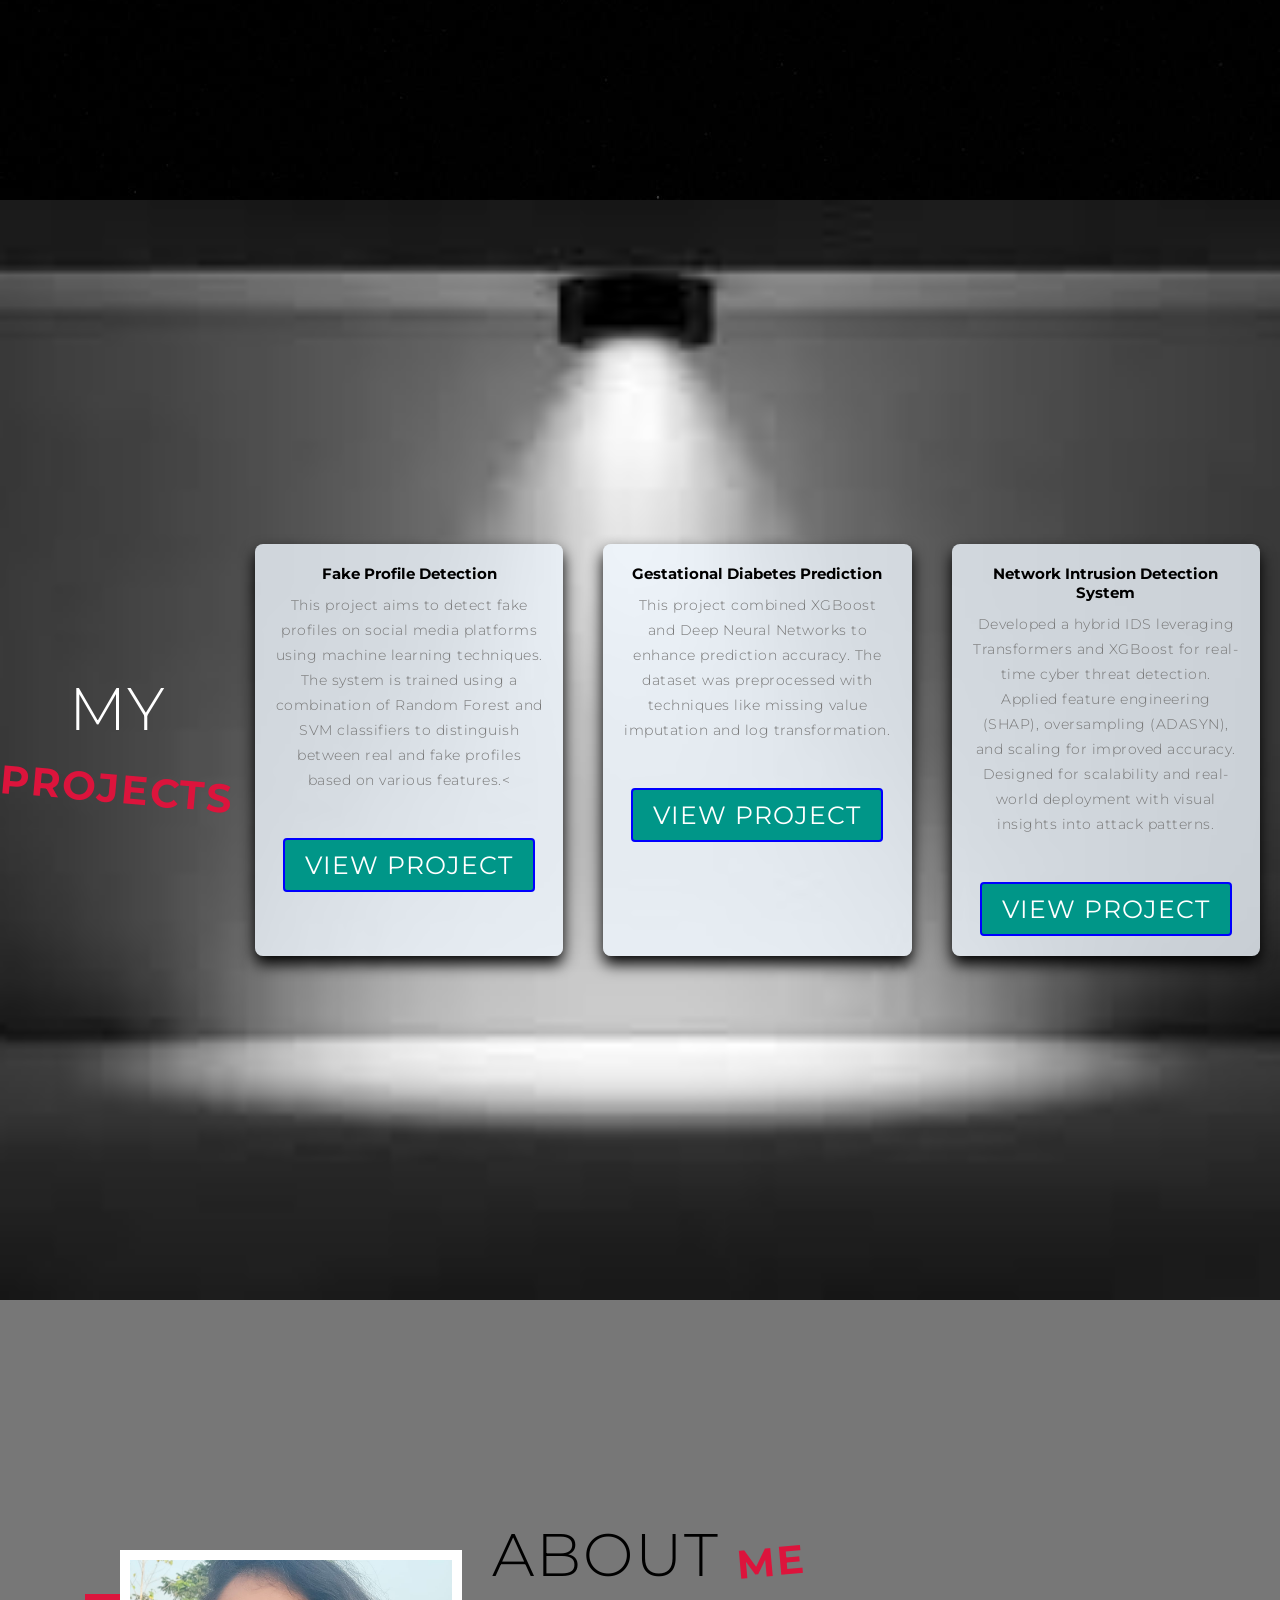
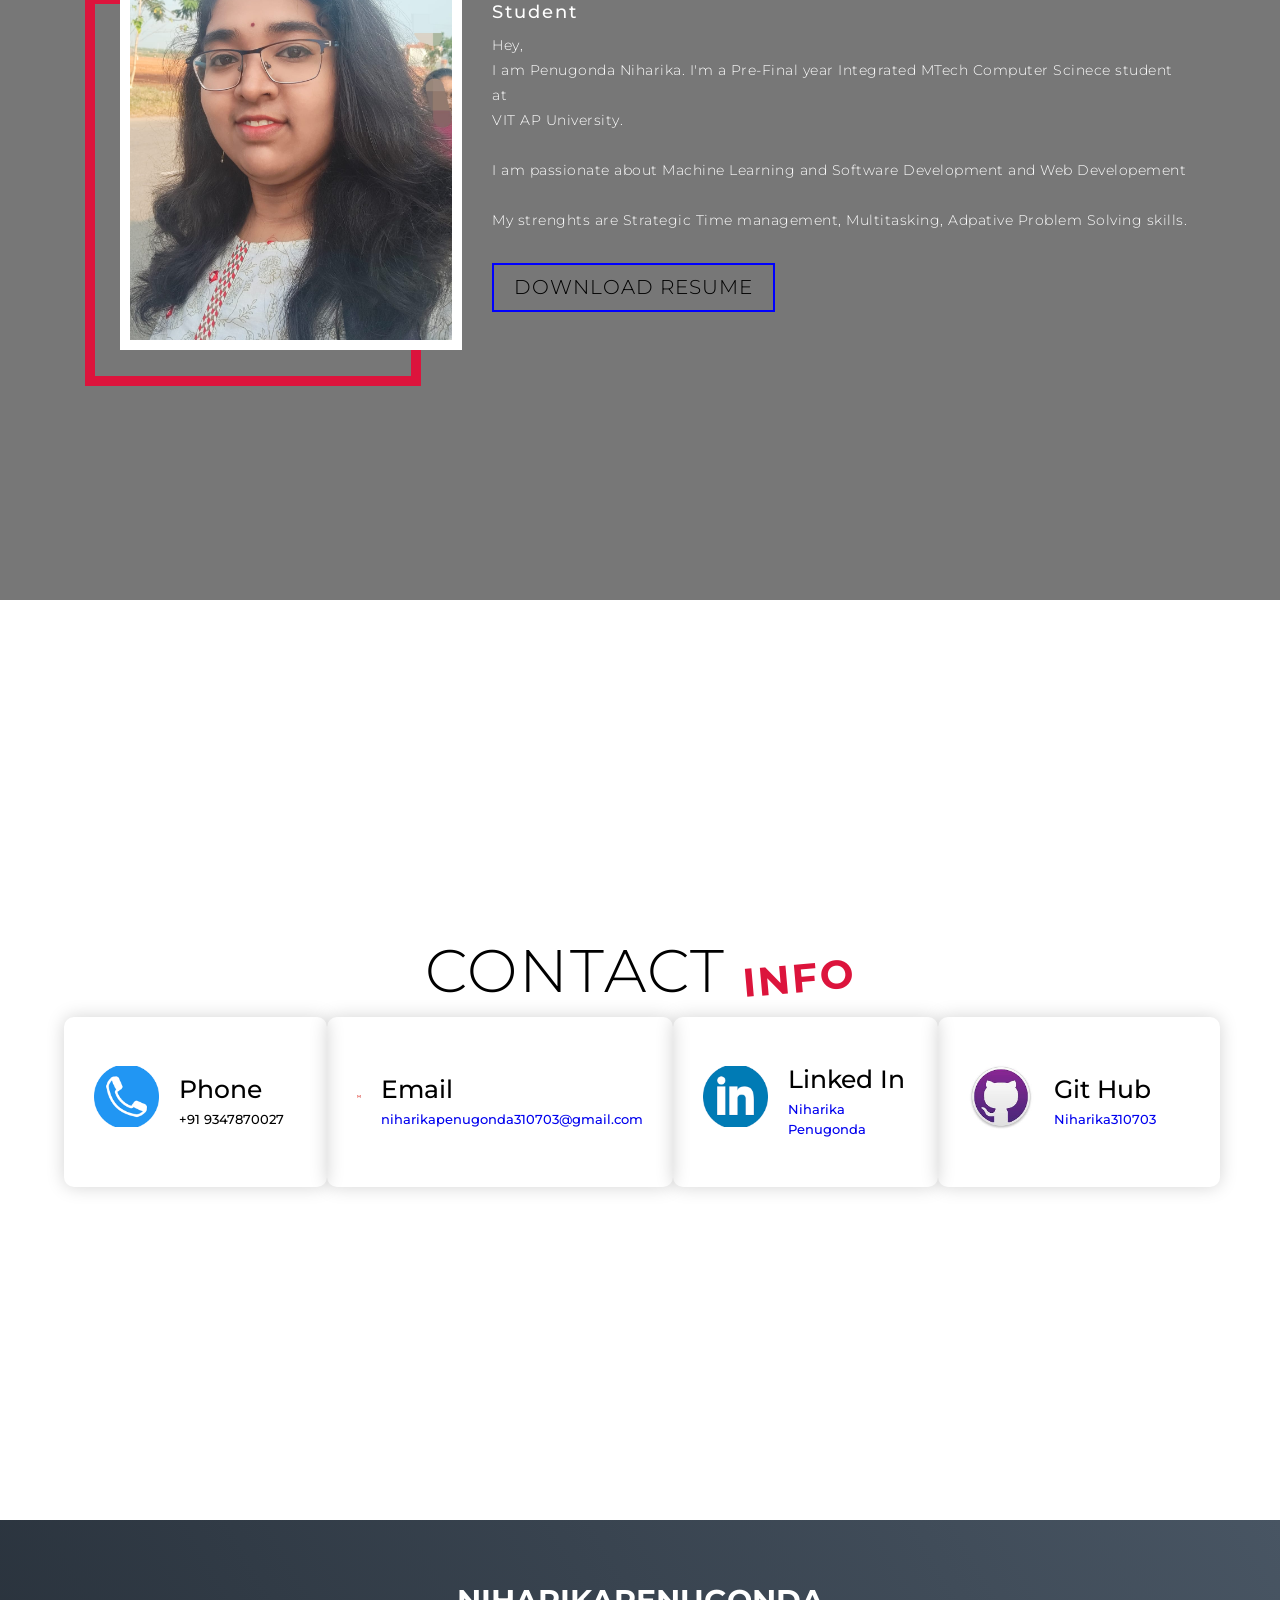
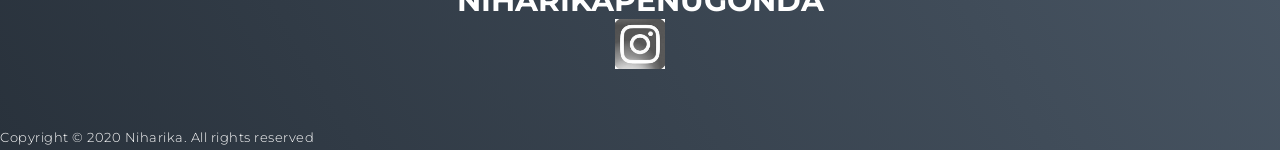
==== commit f1eb9ad6: "Update index.html" ====
--- a/index.html
+++ b/index.html
@@ -102,7 +102,7 @@
 
       <!-- Project Item 1 -->
       <div class="project-item">
-        <img src="path/to/project-image1.jpg" alt="Project 1">
+        
         <div class="project-info">
           <h2>Fake Profile Detection</h2>
           <p>This project aims to detect fake profiles on social media platforms using machine learning techniques. The system is trained using a combination of Random Forest and SVM classifiers to distinguish between real and fake profiles based on various features.<</p>
@@ -112,11 +112,23 @@
 
       <!-- Project Item 2 -->
       <div class="project-item">
-        <img src="path/to/project-image2.jpg" alt="Project 2">
+      
         <div class="project-info">
           <h2>Gestational Diabetes Prediction</h2>
           <p>This project combined XGBoost and Deep Neural Networks to enhance prediction accuracy.
             The dataset was preprocessed with techniques like missing value imputation and log transformation. 
+</p>
+          <a href="https://github.com/Niharika310703/Gestational-Diabetes-Prediction/" class="cta">View Project</a>
+        </div>
+      </div>
+
+       <div class="project-item">
+        
+        <div class="project-info">
+          <h2>Network Intrusion Detection System</h2>
+          <p> Developed a hybrid IDS leveraging Transformers and XGBoost for real-time cyber threat detection.
+            Applied feature engineering (SHAP), oversampling (ADASYN), and scaling for improved accuracy.
+            Designed for scalability and real-world deployment with visual insights into attack patterns. 
 </p>
           <a href="https://github.com/Niharika310703/Gestational-Diabetes-Prediction/" class="cta">View Project</a>
         </div>
